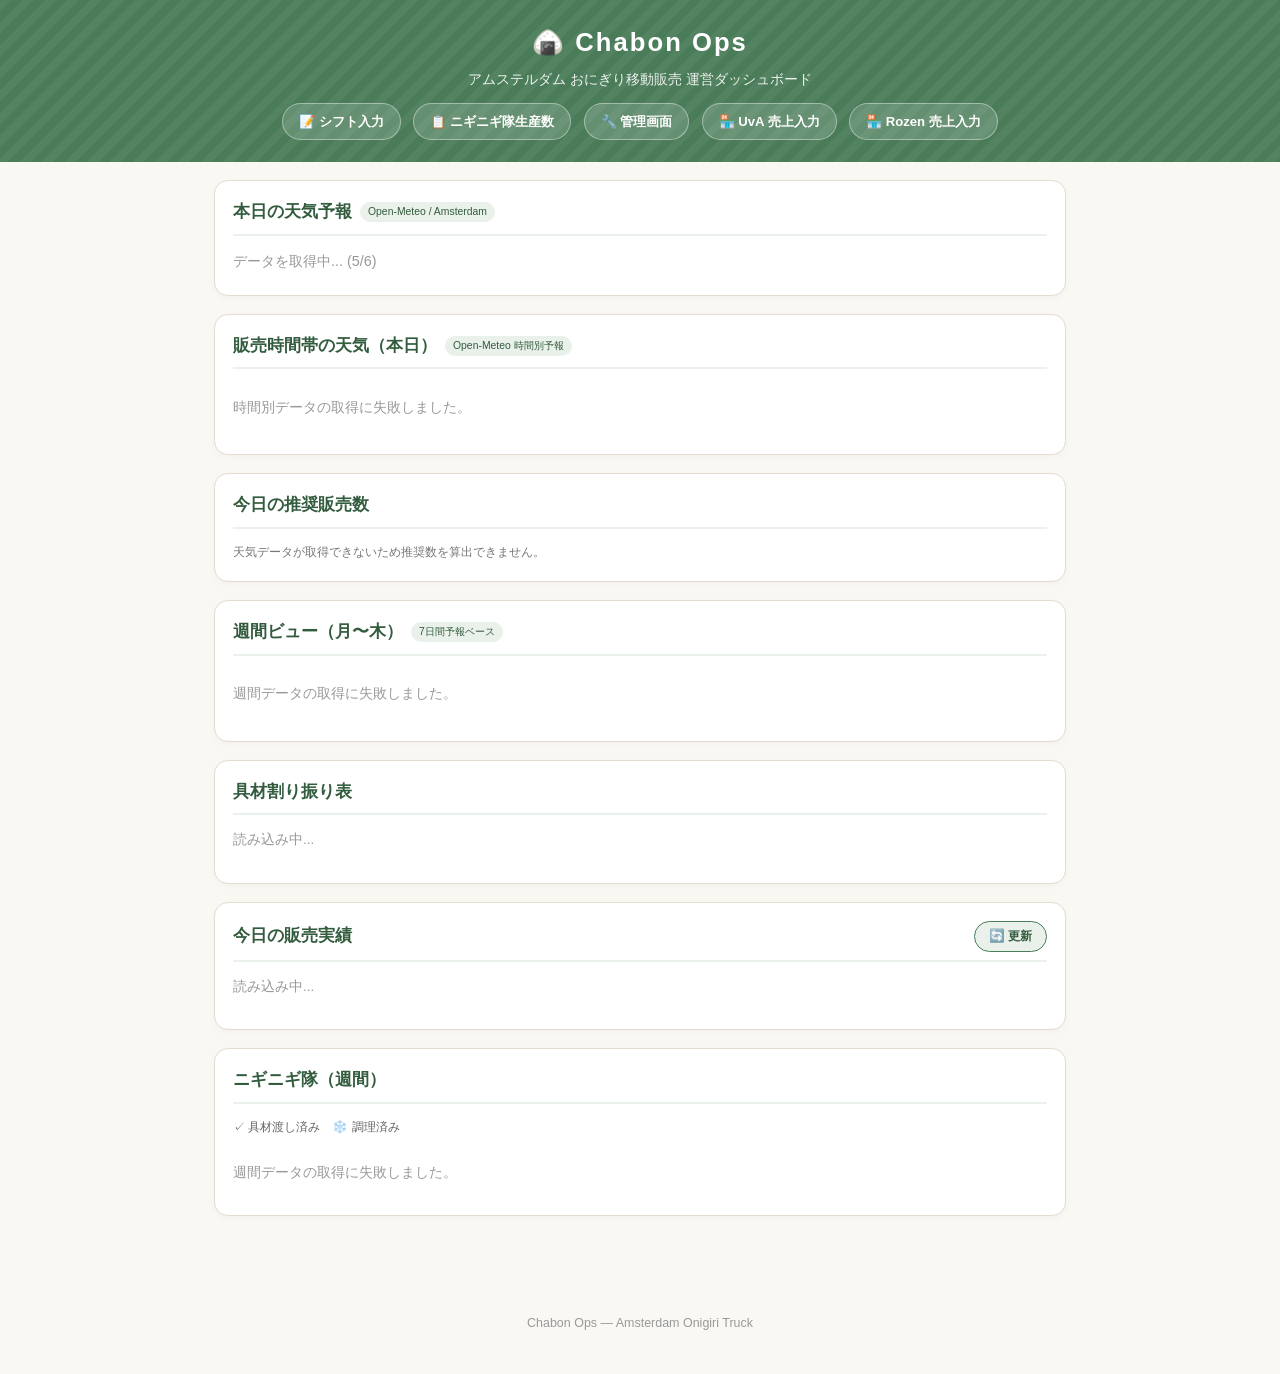
==== index.html @ 8b503b83 "時間帯別実績を1時間帯ずつの入力モードに再設計 具材×時間帯の密な表（1マスに残り/あげた数/受け取った数が詰まっていて、どこに 入力しているか分からず誤タップしやすかった）を、店舗・時間帯を上部で選" ====
<!DOCTYPE html>
<html lang="ja">
<head>
<meta charset="UTF-8">
<meta name="viewport" content="width=device-width, initial-scale=1.0">
<meta name="apple-mobile-web-app-capable" content="yes">
<meta name="apple-mobile-web-app-status-bar-style" content="black-translucent">
<meta name="apple-mobile-web-app-title" content="Chabon Ops">
<link rel="apple-touch-icon" href="./chabon-logo.png">
<title>Chabon Ops｜おにぎり移動販売管理</title>
<link rel="stylesheet" href="hourly-table.css">
<style>
  :root{
    --main: #4a7c59;
    --main-dark: #335c3e;
    --main-light: #e9f1ea;
    --accent: #c9533f;
    --bg: #faf8f3;
    --card: #ffffff;
    --ink: #2b2b28;
    --line: #e2ddd0;
  }
  *{box-sizing:border-box;}
  body{
    margin:0;
    font-family: "Hiragino Sans", "Yu Gothic", "Noto Sans JP", sans-serif;
    background: var(--bg);
    color: var(--ink);
    line-height: 1.6;
  }
  header{
    background: var(--main);
    color: #fff;
    padding: 22px 16px;
    text-align: center;
    position: relative;
    overflow: hidden;
  }
  header::after{
    content:"";
    position:absolute;
    inset:0;
    background: repeating-linear-gradient(135deg, rgba(255,255,255,0.05) 0 8px, transparent 8px 16px);
    pointer-events: none;
  }
  header h1{
    margin:0;
    font-size: 1.6rem;
    letter-spacing: 0.08em;
    position: relative;
  }
  header p{
    margin: 6px 0 0;
    font-size: 0.85rem;
    opacity: 0.9;
    position: relative;
  }
  .header-nav{
    position: relative;
    z-index: 10;
    margin-top: 12px;
  }
  .header-nav a{
    position: relative;
    z-index: 10;
    cursor: pointer;
    display: inline-block;
    background: rgba(255,255,255,0.15);
    color: #fff;
    text-decoration: none;
    font-size: 0.82rem;
    font-weight: bold;
    padding: 7px 16px;
    border-radius: 100px;
    border: 1px solid rgba(255,255,255,0.4);
    margin: 0 4px;
  }
  main{
    max-width: 880px;
    margin: 0 auto;
    padding: 18px 14px 60px;
  }
  section{
    background: var(--card);
    border: 1px solid var(--line);
    border-radius: 14px;
    padding: 18px;
    margin-bottom: 18px;
    box-shadow: 0 2px 6px rgba(0,0,0,0.03);
  }
  section h2{
    margin: 0 0 14px;
    font-size: 1.05rem;
    color: var(--main-dark);
    display: flex;
    align-items: center;
    gap: 8px;
    border-bottom: 2px solid var(--main-light);
    padding-bottom: 8px;
  }
  section h2 .badge{
    font-size: 0.65rem;
    background: var(--main-light);
    color: var(--main-dark);
    padding: 2px 8px;
    border-radius: 100px;
    font-weight: normal;
  }
  .refresh-btn{
    margin-left: auto;
    border: 1px solid var(--main);
    background: var(--main-light);
    color: var(--main-dark);
    font-weight: bold;
    font-size: 0.78rem;
    padding: 6px 14px;
    border-radius: 100px;
    cursor: pointer;
    white-space: nowrap;
  }
  .refresh-btn:active{ background: var(--main); color: #fff; }
  .refresh-btn:disabled{ opacity: 0.7; cursor: default; }
  /* 天気 */
  #weatherList{
    display:flex;
    gap: 10px;
    overflow-x: auto;
    padding-bottom: 4px;
  }
  .wcard{
    flex: 0 0 auto;
    min-width: 92px;
    text-align:center;
    border: 1px solid var(--line);
    border-radius: 10px;
    padding: 10px 8px;
    background: var(--main-light);
  }
  .wcard.today{
    background: var(--main);
    color: #fff;
    border-color: var(--main);
  }
  .wcard .day{ font-size: 0.75rem; font-weight: bold; }
  .wcard .wcard-date{ font-size: 0.7rem; font-weight: normal; opacity: 0.85; }
  .wcard .icon{ font-size: 1.6rem; margin: 4px 0; }
  .wcard .temp{ font-size: 0.78rem; }
  .loading{ color: #999; font-size: 0.9rem; }

  /* 販売時間帯の天気 */
  .slot-cards{
    display: flex;
    gap: 10px;
    overflow-x: auto;
    padding-bottom: 4px;
  }
  .slot-card{
    flex: 0 0 auto;
    min-width: 104px;
    text-align: center;
    border: 1px solid var(--line);
    border-radius: 10px;
    padding: 10px 8px;
    background: #fdfcf9;
  }
  .slot-card.peak{
    background: #fdf3d8;
    border-color: #e0b94a;
  }
  .slot-card .slot-label{ font-size: 0.72rem; font-weight: bold; color: var(--main-dark); }
  .slot-card.peak .slot-label{ color: #8a6d1d; }
  .slot-card .slot-icon{ font-size: 1.5rem; margin: 4px 0; }
  .slot-card .slot-temp{ font-size: 0.85rem; font-weight: bold; }
  .slot-card .slot-precip{ font-size: 0.72rem; color: #888; }

  /* 推奨販売数 */
  .store-cards{
    display: flex;
    gap: 14px;
    flex-wrap: wrap;
  }
  .store-card{
    flex: 1 1 260px;
    border: 1px solid var(--line);
    border-radius: 12px;
    padding: 14px 16px;
    background: #fdfcf9;
  }
  .store-card h3{
    margin: 0 0 10px;
    font-size: 0.95rem;
    color: var(--main-dark);
  }
  .holiday-badge, .ns-badge{
    display: inline-block;
    margin-bottom: 8px;
    margin-right: 6px;
    background: #fdecea;
    color: #c0392b;
    font-size: 0.72rem;
    font-weight: bold;
    padding: 3px 9px;
    border-radius: 100px;
    border: 1px solid #f3b6ae;
  }
  .recommend-box{
    display: flex;
    align-items: center;
    gap: 10px;
    flex-wrap: wrap;
  }
  /* 予測数（推奨値）は参考情報のため控えめなサイズにする（実際の確定数を優先して大きく見せる） */
  .recommend-num{
    font-size: 1.25rem;
    font-weight: bold;
    color: var(--main-dark);
    background: var(--main-light);
    border-radius: 8px;
    padding: 4px 10px;
    text-align: center;
    line-height: 1.2;
  }
  .recommend-num span{ font-size: 0.68rem; display:inline; font-weight:normal; color:#666; margin-left: 1px; }
  .recommend-note{
    flex: 1;
    min-width: 160px;
    font-size: 0.76rem;
    color: #777;
  }
  .recommend-note ul{ margin: 0; padding-left: 18px; }
  .confirm-compare{
    margin-top: 10px;
    padding-top: 10px;
    border-top: 1px dashed var(--line);
    display: flex;
    align-items: center;
    gap: 14px;
    flex-wrap: wrap;
  }
  .confirm-compare-note{
    font-size: 0.85rem;
    color: var(--main-dark);
    font-weight: bold;
    line-height: 1.4;
  }
  /* 確定数（実際に確定した値）は最も参照頻度が高いため、最も目立つサイズ・配色にする */
  .confirm-num{
    font-size: 2.6rem;
    font-weight: bold;
    color: #fff;
    background: var(--main);
    border-radius: 12px;
    padding: 8px 22px;
    text-align: center;
    line-height: 1;
  }
  .confirm-num span{ font-size: 0.9rem; display: block; font-weight: normal; color: #eef3ee; margin-top: 2px; }
  .off-day-note{
    color: #999;
    font-size: 0.88rem;
  }

  /* 具材割り振り */
  table{
    width: 100%;
    border-collapse: collapse;
    font-size: 0.9rem;
  }
  th, td{
    text-align: left;
    padding: 8px 10px;
    border-bottom: 1px solid var(--line);
  }
  th{
    background: var(--main-light);
    color: var(--main-dark);
    font-weight: bold;
  }
  .pill{
    display:inline-block;
    background: var(--main-light);
    color: var(--main-dark);
    border-radius: 100px;
    padding: 2px 10px;
    font-size: 0.8rem;
    margin: 2px 3px 2px 0;
  }
  .off-note{ color:#999; font-size: 0.85rem; }

  /* 週間ビュー */
  .week-cards{
    display: flex;
    gap: 12px;
    overflow-x: auto;
    padding-bottom: 4px;
  }
  .week-card{
    flex: 0 0 auto;
    min-width: 168px;
    border: 1px solid var(--line);
    border-radius: 10px;
    padding: 12px;
    background: #fdfcf9;
    cursor: pointer;
  }
  .week-card.today{
    border-color: var(--main);
    background: var(--main-light);
  }
  .week-card.open{
    box-shadow: 0 0 0 2px var(--main);
  }
  .week-detail-box{
    margin-top: 14px;
    padding: 14px;
    border: 1px solid var(--line);
    border-radius: 10px;
    background: #fdfcf9;
  }
  .week-detail-heading{
    font-weight: bold;
    color: var(--main-dark);
    margin-bottom: 8px;
  }
  .week-date{
    font-weight: bold;
    font-size: 0.9rem;
    color: var(--main-dark);
    margin-bottom: 6px;
    display: flex;
    align-items: center;
    gap: 6px;
  }
  .today-tag{
    background: var(--main);
    color: #fff;
    font-size: 0.65rem;
    font-weight: normal;
    padding: 1px 7px;
    border-radius: 100px;
  }
  .week-weather{ font-size: 0.85rem; margin-bottom: 6px; }
  .week-store{ font-size: 0.85rem; color: #555; }
  /* 具材ステータス */
  .day-tabs{
    display: flex;
    gap: 8px;
    margin-bottom: 12px;
    flex-wrap: wrap;
  }
  .day-tab{
    border: 1px solid var(--line);
    background: #fdfcf9;
    color: #666;
    padding: 6px 16px;
    border-radius: 100px;
    font-size: 0.85rem;
    font-weight: bold;
    cursor: pointer;
  }
  .day-tab.active{
    background: var(--main);
    color: #fff;
    border-color: var(--main);
  }
  .status-legend{
    font-size: 0.78rem;
    color: #666;
    margin-bottom: 10px;
  }
  .legend-dot{
    display: inline-block;
    width: 10px;
    height: 10px;
    border-radius: 50%;
    margin: 0 4px 0 10px;
    vertical-align: middle;
  }
  .legend-dot.handed{ background: var(--main); }
  .legend-dot.cooked{ background: #3b6ea5; }
  .status-btn{
    border: 1px solid var(--line);
    background: #fff;
    color: #888;
    padding: 5px 14px;
    border-radius: 100px;
    font-size: 0.78rem;
    font-weight: bold;
    cursor: pointer;
    margin-right: 6px;
    margin-bottom: 4px;
  }
  .status-btn.handed.active{ background: var(--main); color: #fff; border-color: var(--main); }
  .status-btn.cooked.active{ background: #3b6ea5; color: #fff; border-color: #3b6ea5; }

  #fillingStatusArea{ overflow-x: auto; }
  #fillingStatusArea table{ min-width: 720px; }
  #fillingStatusArea th, #fillingStatusArea td{ vertical-align: top; font-size: 0.84rem; }
  .cell-fillings{ margin: 6px 0; font-size: 0.8rem; color: #555; }
  .needed-items-cell{ font-size: 0.78rem; color: var(--main-dark); font-weight: bold; white-space: nowrap; }
  .cell-status{ display: flex; flex-direction: column; align-items: flex-start; }
  .cell-filling-row{ margin-bottom: 8px; }
  .cell-filling-row:last-child{ margin-bottom: 0; }
  .cell-filling-row .cell-fillings{ margin: 0 0 2px; }

  footer{
    text-align:center;
    font-size: 0.78rem;
    color: #999;
    padding: 20px 0 40px;
  }

  /* 確認ダイアログ */
  .confirm-overlay{
    display: none;
    position: fixed;
    inset: 0;
    background: rgba(0,0,0,0.45);
    align-items: center;
    justify-content: center;
    padding: 20px;
    z-index: 1000;
  }
  .confirm-overlay.show{ display: flex; }
  .confirm-box{
    background: #fff;
    border-radius: 16px;
    padding: 24px 20px;
    width: 100%;
    max-width: 340px;
    box-shadow: 0 8px 24px rgba(0,0,0,0.2);
  }
  .confirm-message{
    margin: 0 0 20px;
    font-size: 1rem;
    color: var(--ink);
    line-height: 1.6;
    text-align: center;
  }
  .confirm-actions{
    display: flex;
    flex-direction: column;
    gap: 10px;
  }
  .confirm-btn{
    border: none;
    border-radius: 10px;
    padding: 14px;
    font-size: 1rem;
    font-weight: bold;
    cursor: pointer;
    width: 100%;
  }
  .confirm-btn.yes{ background: var(--main); color: #fff; }
  .confirm-btn.no{ background: #e2ddd0; color: #555; }
  /* 時間帯別実績：入力は入力モード（hourly-table.cssの.hourly-input-row等）で行う。
     「一覧」（確認用・読み取り専用）の表本体・固定列のサイズだけは、共通化前の元の
     サイズに戻す。固定列・固定見出し行の動き自体はhourly-table.css側のposition:sticky
     指定をそのまま使う（ここでは上書きしない）。
     #actualSalesAreaで囲むことで、hourly-table.cssの同名クラスより確実に優先させる。 */
  #actualSalesArea .hourly-table{ font-size: 0.82rem; min-width: 580px; }
  #actualSalesArea .hourly-table th, #actualSalesArea .hourly-table td{ padding: 5px 6px; }
  #actualSalesArea .hourly-list-cell .sold-display{ font-size: 0.7rem; margin-top: 2px; min-height: 14px; }
  #actualSalesArea .hourly-list-cell .sold-neg{ font-weight: normal; }
  /* 2列目（作った数）の固定位置(left)は、1列目「具材名」の実際の表示幅に合わせている。
     サイズを元に戻した分、具材名列の幅も変わるため、hourly-table.cssの76px固定値のままだと
     横スクロール時に2列目が1列目（具材名の文字）に重なって隠れてしまう。
     最長の具材名「スパイシーツナマヨ」を表示した状態で実測した幅（約116px）に
     余裕を持たせた118pxに上書きする。 */
  #actualSalesArea .hourly-table th:nth-child(2), #actualSalesArea .hourly-table td:nth-child(2){ left: 118px; }
  .location-input-row{ margin-bottom: 6px; font-size: 0.88rem; }
  .location-input-row input{ border: 1px solid #ccc; border-radius: 4px; padding: 3px 6px; font-size: 0.88rem; width: 140px; margin-left: 4px; }
  .soldout-time-row{ margin-bottom: 6px; font-size: 0.88rem; }
  .soldout-time-row input{ border: 1px solid #ccc; border-radius: 4px; padding: 3px 6px; font-size: 0.88rem; margin-left: 4px; }
</style>
</head>
<body>

<header>
  <h1>🍙 Chabon Ops</h1>
  <p>アムステルダム おにぎり移動販売 運営ダッシュボード</p>
  <nav class="header-nav">
    <a href="shift.html">📝 シフト入力</a>
    <a href="production.html">📋 ニギニギ隊生産数</a>
    <a href="admin.html">🔧 管理画面</a>
    <a href="uva.html">🏪 UvA 売上入力</a>
    <a href="rozen.html">🏪 Rozen 売上入力</a>
  </nav>
</header>

<main>

  <section>
    <h2>本日の天気予報<span class="badge">Open-Meteo / Amsterdam</span></h2>
    <div id="weatherList" class="loading">読み込み中...</div>
  </section>

  <section>
    <h2>販売時間帯の天気（本日）<span class="badge">Open-Meteo 時間別予報</span></h2>
    <div class="slot-cards" id="slotCards">
      <div class="loading">天気データを取得中です…</div>
    </div>
  </section>

  <section>
    <h2>今日の推奨販売数</h2>
    <div class="store-cards" id="storeCards">
      <div class="loading">天気データを取得中です…</div>
    </div>
  </section>

  <section>
    <h2>週間ビュー（月〜木）<span class="badge">7日間予報ベース</span></h2>
    <div class="week-cards" id="weeklyView">
      <div class="loading">天気データを取得中です…</div>
    </div>
    <div id="weekDetail"></div>
  </section>

  <section>
    <h2>具材割り振り表</h2>
    <div id="fillingArea"></div>
  </section>

  <section>
    <h2>今日の販売実績<button type="button" class="refresh-btn" id="refreshHourlyBtn">🔄 更新</button></h2>
    <div id="actualSalesArea"><p class="off-note">読み込み中...</p></div>
  </section>

  <section>
    <h2>ニギニギ隊（週間）</h2>
    <div class="status-legend">✓ 具材渡し済み　❄️ 調理済み</div>
    <div id="fillingStatusArea"></div>
  </section>

</main>

<footer>Chabon Ops — Amsterdam Onigiri Truck</footer>

<div class="confirm-overlay" id="confirmOverlay">
  <div class="confirm-box">
    <p class="confirm-message" id="confirmMessage"></p>
    <div class="confirm-actions">
      <button class="confirm-btn yes" id="confirmYesBtn">はい、変更する</button>
      <button class="confirm-btn no" id="confirmNoBtn">キャンセル</button>
    </div>
  </div>
</div>

<script src="confirmed-plan.js"></script>
<script src="active-members.js"></script>
<script src="date-format.js"></script>
<script src="hourly-actuals.js"></script>
<script>
const LAT = 52.3676, LON = 4.9041;
const SPREADSHEET_ID = "1rQtRUSP5e7qOjnT4RPvMGfWrEFcFL89AsLe8cjGIW4U"; // チセさんの生産データ
const SHIFT_SPREADSHEET_ID = "1PHf1o3smqIQdeFkhBHjBZUEub7VtRcynQLllmSR7w-s"; // シフト回答／確定プラン
const SCRIPT_URL = "https://script.google.com/macros/s/AKfycbyxbKMgM4ZiowaJu3cQ4NdLhwSE9-Pet8DbYB3qvgEX2NS2h1Dosgfm62vu7-in52ZT/exec";

function mdLabel(dateStr){
  const d = new Date(dateStr);
  return `${d.getMonth() + 1}/${d.getDate()}`;
}

// 確定プランシートを取得する。パース処理はconfirmed-plan.js（admin.htmlと共通）のparseConfirmedPlansSheetを使う
// （Zuid・UvA・チセの具材別内訳（zuidBreakdown/uvaBreakdown/chiseBreakdown）もここで取得できる）。
async function fetchConfirmedPlan(){
  try{
    const url = `https://docs.google.com/spreadsheets/d/${SHIFT_SPREADSHEET_ID}/gviz/tq?tqx=out:json&sheet=${encodeURIComponent("確定プラン")}`;
    const res = await fetch(url);
    const text = await res.text();
    const match = text.match(/setResponse\(([\s\S]*)\);\s*$/);
    if(!match) return {};
    const json = JSON.parse(match[1]);
    return parseConfirmedPlansSheet(json);
  }catch(e){
    console.error("確定プランの取得に失敗しました", e);
    return {};
  }
}

function parseQtyNumber(qtyStr){
  if(!qtyStr) return 0;
  if(qtyStr === "希望しない") return 0;
  const m = String(qtyStr).match(/(\d+)/);
  return m ? parseInt(m[1], 10) : 0;
}

// シフト回答シート（送信日時,名前,日付,曜日,個数,備考,必要物品）は1回のfetchで取得し、
// メンバーごとの必要物品(byMember)と日付ごとの出勤希望(byDate)を同時に組み立てる
// （旧実装は同じシートを2回fetchしていたため統合した）
async function fetchShiftSheetData(){
  try{
    const url = `https://docs.google.com/spreadsheets/d/${SHIFT_SPREADSHEET_ID}/gviz/tq?tqx=out:json&sheet=${encodeURIComponent("シフト回答")}`;
    const res = await fetch(url);
    const text = await res.text();
    const match = text.match(/setResponse\(([\s\S]*)\);\s*$/);
    if(!match) return { byMember: {}, byDate: {} };
    const json = JSON.parse(match[1]);
    const byMember = {};
    const byDate = {};
    (json.table.rows || []).forEach(r => {
      const c = r.c;
      if(!c) return;
      const name = c[1] && c[1].v;
      if(!name) return;
      const items = c[6] && c[6].v;
      byMember[name] = items || "";

      const dateCell = c[2];
      // 日付列はシート上で日付型のため、表示用文字列(f)を "6/23" 形式のキーとして使う
      const key = dateCell && (dateCell.f || dateCell.v);
      const qtyRaw = c[4] && c[4].v;
      if(key){
        if(!byDate[key]) byDate[key] = {};
        byDate[key][name] = { qty: parseQtyNumber(qtyRaw), raw: qtyRaw || "" };
      }
    });
    return { byMember, byDate };
  }catch(e){
    console.error("シフト回答の取得に失敗しました", e);
    return { byMember: {}, byDate: {} };
  }
}

function applyConfirmedOverrides(results, confirmedMap){
  results.forEach(r => {
    const override = confirmedMap[mdLabel(r.dateStr)];
    if(!override) return;
    if(r.zuid && override.zuid != null){
      r.zuid = { total: override.zuid, reasons: ["管理画面で確定済み"] };
    }
    if(r.uva && override.uva != null){
      r.uva = { total: override.uva, reasons: ["管理画面で確定済み"] };
    }
    if(r.rozen && override.rozen != null){
      r.rozen = { total: override.rozen, reasons: ["管理画面で確定済み"] };
    }
  });
}

function isoToMdLabel(isoStr){
  const parts = String(isoStr || "").split("-");
  if(parts.length < 3) return "";
  return `${parseInt(parts[1], 10)}/${parseInt(parts[2], 10)}`;
}

// gvizの日付型セルを "yyyy-MM-dd" のISO文字列に変換する。
// Apps Scriptが書き込んだ日付文字列はGoogleスプレッドシート側で自動的に日付型セルに
// 変換されるため、cell.v は "Date(y,m,d)" 形式の文字列になる（月は0始まり）。
// プレーンテキストとして保存されていた場合（"yyyy-MM-dd"形式）はそのまま使う。
// どちらの形式でもない場合はnullを返し、呼び出し側でその行を除外する
// （日付が特定できない行を誤った日付として扱わないようにするため）。
function parseGvizDateCell(cell){
  if(!cell || cell.v === null || cell.v === undefined) return null;
  const v = cell.v;
  if(typeof v === "string"){
    const m = v.match(/^Date\((\d+),(\d+),(\d+)\)/);
    if(m){
      const y = parseInt(m[1], 10), mo = parseInt(m[2], 10) + 1, d = parseInt(m[3], 10);
      return `${y}-${String(mo).padStart(2, "0")}-${String(d).padStart(2, "0")}`;
    }
    if(/^\d{4}-\d{2}-\d{2}$/.test(v)) return v;
  }
  return null;
}

// 「店舗設定」シートを取得する（admin.htmlの「店舗の営業設定」で保存される内容を読み取り専用で使う）。
// 未保存（シート自体が無い等）の場合は空のまま進め、DEFAULT_STORE_SETTINGSにフォールバックする。
async function fetchStoreSettings(){
  try{
    return parseStoreSettingsSheet(await fetchGvizSheet("店舗設定"));
  }catch(e){
    console.error("店舗設定の取得に失敗しました", e);
    return {};
  }
}

async function fetchGvizSheet(sheetName){
  const url = `https://docs.google.com/spreadsheets/d/${SHIFT_SPREADSHEET_ID}/gviz/tq?tqx=out:json&sheet=${encodeURIComponent(sheetName)}`;
  const res = await fetch(url, { cache: "no-store" });
  const text = await res.text();
  const match = text.match(/setResponse\(([\s\S]*)\);\s*$/);
  if(!match) throw new Error("シートの解析に失敗しました: " + sheetName);
  return JSON.parse(match[1]);
}

// 作業中プラン・具材ステータスをgviz経由で取得する。
// Apps Script Web App経由（type=bootstrap）はApps Script内部処理自体は1秒程度で
// 完了するにもかかわらず、Web App側のレスポンス配信の仕組みにより実測10秒以上
// かかっていたため、既に高速なことが確認済みのgviz経由（確定プラン・シフト回答と同じ方式）
// に切り替えて初期表示を高速化する。
// 保存（saveDraft/saveStatus）は従来通りApps Script経由のまま変更しない。
async function fetchBootstrap(){
  try{
    const today = new Date();
    const pad = n => String(n).padStart(2, "0");
    const isoOffset = days => {
      const d = new Date(today); d.setDate(d.getDate() + days);
      return `${d.getFullYear()}-${pad(d.getMonth() + 1)}-${pad(d.getDate())}`;
    };
    // Code.gs側のhandleGetBootstrapが従来適用していた表示対象範囲（今日の3日前〜25日後）
    // と同じ絞り込みをクライアント側でも適用し、古い/大幅に未来のテストデータ等を除外する
    const startIso = isoOffset(-3);
    const endIso = isoOffset(25);

    const [draftJson, statusJson] = await Promise.all([
      fetchGvizSheet("作業中プラン"),
      fetchGvizSheet("具材ステータス"),
    ]);

    const drafts = [];
    (draftJson.table.rows || []).forEach(r => {
      const c = r.c;
      if(!c || !c[0]) return;
      const dateStr = parseGvizDateCell(c[0]);
      if(!dateStr || dateStr < startIso || dateStr > endIso) return;
      try{
        drafts.push({
          date: dateStr,
          forecast: JSON.parse((c[1] && c[1].v) || "{}"),
          prod: JSON.parse((c[2] && c[2].v) || "{}"),
        });
      }catch(e){ /* 壊れたJSON行は無視する */ }
    });

    const statuses = [];
    (statusJson.table.rows || []).forEach(r => {
      const c = r.c;
      if(!c || !c[0]) return;
      const dateStr = parseGvizDateCell(c[0]);
      if(!dateStr || dateStr < startIso || dateStr > endIso) return;
      statuses.push({
        date: dateStr,
        member: String((c[1] && c[1].v) || ""),
        filling: String((c[2] && c[2].v) || ""),
        handed: !!(c[3] && c[3].v === true),
        cooked: !!(c[4] && c[4].v === true),
      });
    });

    return { drafts, statuses };
  }catch(e){
    console.warn("bootstrapデータの取得に失敗しました:", e);
    return { drafts: [], statuses: [] };
  }
}

function applyStatusesToState(statuses){
  (statuses || []).forEach(s => {
    const key = isoToMdLabel(s.date);
    if(!key) return;
    if(!state.cellStatus[key]) state.cellStatus[key] = {};
    if(!state.cellStatus[key][s.member]) state.cellStatus[key][s.member] = {};
    state.cellStatus[key][s.member][s.filling] = { handed: !!s.handed, cooked: !!s.cooked };
  });
}

async function saveStatusToSheet(isoDate, member, filling, handed, cooked){
  const payload = { type: "saveStatus", date: isoDate, member, filling, handed, cooked };
  const t0 = Date.now();
  try{
    await fetch(SCRIPT_URL, { method: "POST", mode: "no-cors", body: JSON.stringify(payload) });
    console.log(`[index.html] saveStatus 保存: ${Date.now() - t0}ms`);
  }catch(e){
    console.warn("ステータス保存失敗:", e);
  }
}

const FILLINGS = ["ツナマヨ","スパイシーツナマヨ","テリヤキチキン","サーモン","スパイシー味噌","枝豆","梅","うなぎ","今月のおにぎり"];
const DAY_NAMES = ["日","月","火","水","木","金","土"];

const OPERATING_DAYS = [1, 2, 3, 4]; // 月火水木
// HOURLY_SLOTSはhourly-actuals.jsで定義済み（index.html/uva.html/rozen.htmlで共通）

const state = {
  members: ACTIVE_MEMBERS.map(name => ({ name, on: name !== "MIKI" })),
  dailyResults: [],
  hourlyByDate: {},
  todayTotal: 0,
  cellStatus: {},  // { [dateKey "M/D"]: { [memberName]: { [fillingName]: { handed: bool, cooked: bool } } } }
  memberNeededItems: {}, // { [memberName]: "お米×2、手袋×1" }
  shiftByDate: {}, // { [dateKey "M/D"]: { [memberName]: { qty, raw } } }
  confirmedPlanByDate: {}, // { [dateKey "M/D"]: { zuid, uva, chise, ningiBreakdown, hqQty, hqBreakdown } }
  todayDraft: null, // forecast from "作業中プラン" for today: { zuidFillingQty, uvaFillingQty, ... } | null
  openWeekKey: null, // 週間ビューで展開中の日付キー "M/D" | null
  storeSettings: {}, // 店舗名 -> {startDate,endDate,weekdays,weekdayQty,weekendQty}（admin.htmlで設定）
  hourlyUpdatedAtByStore: {}, // 店舗名 -> 時間帯別実績の最新更新日時(epochミリ秒)。保存前の楽観的ロック基準
  activeStoreKey: null, // 時間帯別実績の入力モードで選択中の店舗（null=初期値。初回描画時にZuidにする）
  activeSlotIndex: null, // 入力モードで選択中の時間帯インデックス（null=初期値。初回描画時に現在時刻に近い時間帯にする）
  inputModeController: null,
};

// 今月のおにぎり追加分(5%)は、枝豆・梅・うなぎの比率は変えず、変動具材5種の合計(0.89→0.84)を按分縮小して確保
// （今月のおにぎりは本部固定ではなく、他の変動具材と同じくニギニギ隊にも割り振り可能）
const FILLING_RATIOS = {
  "スパイシーツナマヨ": 0.2234,
  "テリヤキチキン": 0.1966,
  "サーモン": 0.1966,
  "ツナマヨ": 0.1340,
  "スパイシー味噌": 0.0894,
  "枝豆": 0.04,
  "梅": 0.02,
  "うなぎ": 0.05,
  "今月のおにぎり": 0.05,
};

function showConfirm(message, onConfirm){
  const overlay = document.getElementById("confirmOverlay");
  const yesBtn = document.getElementById("confirmYesBtn");
  const noBtn = document.getElementById("confirmNoBtn");
  document.getElementById("confirmMessage").textContent = message;

  function cleanup(){
    overlay.classList.remove("show");
    yesBtn.removeEventListener("click", yesHandler);
    noBtn.removeEventListener("click", noHandler);
    overlay.removeEventListener("click", overlayHandler);
  }
  function yesHandler(){ cleanup(); onConfirm(); }
  function noHandler(){ cleanup(); }
  function overlayHandler(e){ if(e.target === overlay) cleanup(); }

  yesBtn.addEventListener("click", yesHandler);
  noBtn.addEventListener("click", noHandler);
  overlay.addEventListener("click", overlayHandler);
  overlay.classList.add("show");
}

function weatherInfo(code){
  if(code === 0) return { icon:"☀️", text:"快晴" };
  if(code === 1 || code === 2) return { icon:"🌤️", text:"晴れ" };
  if(code === 3) return { icon:"☁️", text:"曇り" };
  if(code === 45 || code === 48) return { icon:"🌫️", text:"霧" };
  if([51,53,55,56,57].includes(code)) return { icon:"🌦️", text:"霧雨" };
  if([61,63,65,66,67].includes(code)) return { icon:"🌧️", text:"雨" };
  if([71,73,75,77].includes(code)) return { icon:"❄️", text:"雪" };
  if([80,81,82].includes(code)) return { icon:"🌧️", text:"にわか雨" };
  if([85,86].includes(code)) return { icon:"🌨️", text:"にわか雪" };
  if([95,96,99].includes(code)) return { icon:"⛈️", text:"雷雨" };
  return { icon:"❔", text:"不明" };
}

function isRainCode(code){
  return [51,53,55,56,57,61,63,65,66,67,80,81,82,95,96,99].includes(code);
}

function renderWeather(daily){
  const list = document.getElementById("weatherList");
  list.classList.remove("loading");
  list.innerHTML = "";
  daily.time.forEach((dateStr, i) => {
    const d = new Date(dateStr);
    const w = weatherInfo(daily.weathercode[i]);
    const card = document.createElement("div");
    card.className = "wcard" + (i === 0 ? " today" : "");
    const dateLabel = `${d.getMonth() + 1}/${d.getDate()}`;
    card.innerHTML = `
      <div class="day">${i === 0 ? "本日" : DAY_NAMES[d.getDay()] + "曜"} <span class="wcard-date">${dateLabel}</span></div>
      <div class="icon">${w.icon}</div>
      <div class="temp">${Math.round(daily.temperature_2m_max[i])}° / ${Math.round(daily.temperature_2m_min[i])}°</div>
    `;
    list.appendChild(card);
  });
}

function weatherCategory(code){
  if(code === 0 || code === 1) return "晴れ";
  if(isRainCode(code)) return "雨";
  return "曇り";
}

// 販売時間帯（11〜17時）の表示ブロック定義
const SALES_SLOTS = [
  { label: "11-12時", sub: "開店",        hours: [11] },
  { label: "12-13時", sub: "ピーク①",     hours: [12], peak: true },
  { label: "13-14時", sub: "ピーク②",     hours: [13], peak: true },
  { label: "14-15時", sub: "終盤",        hours: [14] },
  { label: "15-16時", sub: "売り切りタイム①", hours: [15] },
  { label: "16-17時", sub: "売り切りタイム②", hours: [16] },
];

function buildHourlyByDate(hourly){
  const map = {};
  hourly.time.forEach((ts, i) => {
    const [datePart, timePart] = ts.split("T");
    const hour = parseInt(timePart.slice(0, 2), 10);
    if(!map[datePart]) map[datePart] = {};
    map[datePart][hour] = {
      temp: hourly.temperature_2m[i],
      precip: hourly.precipitation[i],
      code: hourly.weathercode[i],
    };
  });
  return map;
}

// 11〜15時（開店〜終盤の4スロット）の平均気温・降水量から販売時間帯の天気を算出
function computeSalesWeather(hourlyByDate, dateStr){
  const day = hourlyByDate[dateStr];
  if(!day) return null;

  const coreHours = [11, 12, 13, 14];
  const present = coreHours.filter(h => day[h]);
  if(present.length === 0) return null;

  const avgTemp = present.reduce((s, h) => s + day[h].temp, 0) / present.length;
  const precipCore = present.reduce((s, h) => s + (day[h].precip || 0), 0);

  const peakHours = [12, 13]; // 12〜14時（ゴールデンタイム）
  const precipPeak = peakHours.filter(h => day[h]).reduce((s, h) => s + (day[h].precip || 0), 0);

  return {
    avgTemp,
    hasRainGeneral: precipCore >= 1,
    hasRainPeak: precipPeak >= 1,
    code: day[present[0]].code,
  };
}

function tempAdjustment(temp){
  if(temp <= 15) return { adj: -15, label: "15℃以下" };
  if(temp <= 17) return { adj: -5, label: "16〜17℃" };
  if(temp <= 24) return { adj: 10, label: "18〜24℃" };
  if(temp <= 28) return { adj: 0, label: "25〜28℃" };
  return { adj: -10, label: "29℃以上" };
}

function calcZuid(dow, salesWeather, baseOverride){
  if(baseOverride === null || baseOverride === undefined || baseOverride === "") return null;

  let total = Number(baseOverride);
  const reasons = [`${DAY_NAMES[dow]}曜ベース ${total}個`];

  if(!salesWeather){
    reasons.push("予報範囲外のため気温・天気補正なし");
    const ZUID_MIN_NF = 100;
    if(total < ZUID_MIN_NF){ total = ZUID_MIN_NF; reasons.push(`最低保証 ${ZUID_MIN_NF}個 を適用`); }
    return { total, reasons };
  }

  const { adj: tempAdj, label: tempLabel } = tempAdjustment(salesWeather.avgTemp);
  total += tempAdj;
  reasons.push(`気温${tempLabel}(11-15時平均) ${tempAdj >= 0 ? "+" : ""}${tempAdj}`);

  if(salesWeather.hasRainGeneral){
    total -= 20;
    reasons.push("販売時間帯(11〜15時)に雨 -20");
  } else if(weatherCategory(salesWeather.code) === "晴れ"){
    total += 5;
    reasons.push("晴れ +5");
  } else if(weatherCategory(salesWeather.code) === "雨"){
    reasons.push("販売時間帯外の雨のみ 天気補正なし");
  } else {
    reasons.push("曇り ±0");
  }

  const ZUID_MIN = 100;
  if(total < ZUID_MIN){
    total = ZUID_MIN;
    reasons.push(`最低保証 ${ZUID_MIN}個 を適用`);
  }

  return { total, reasons };
}

function calcUvA(dow, salesWeather, baseOverride){
  if(baseOverride === null || baseOverride === undefined || baseOverride === "") return null;
  let total = Number(baseOverride);
  const reasons = [`${DAY_NAMES[dow]}曜ベース ${total}個`];

  if(salesWeather && salesWeather.avgTemp >= 18 && salesWeather.avgTemp <= 24){
    total += 5;
    reasons.push("気温18〜24℃ +5");
  }

  if(salesWeather && salesWeather.hasRainGeneral){ total -= 10; reasons.push("販売時間帯(11〜14時)に雨 -10"); }

  const UVA_MIN = 25;
  if(total < UVA_MIN){
    total = UVA_MIN;
    reasons.push(`最低保証 ${UVA_MIN}個 を適用`);
  }

  return { total, reasons };
}

/* ---------- 店舗設定（admin.htmlの「店舗の営業設定」を読み取り専用で利用） ---------- */
// index.htmlはadmin.htmlとは別のJSスコープのため、営業期間・営業曜日の判定ロジック
// （isStoreOperatingOn等）を同じ内容でここにも複製する（admin.html側のcalcZuid/calcUvA同様、
// 元々index.htmlは予測計算を独自に持っている）。

const STORE_SETTINGS_WEEKDAYS = [
  { key: "mon", label: "月", dow: 1 },
  { key: "tue", label: "火", dow: 2 },
  { key: "wed", label: "水", dow: 3 },
  { key: "thu", label: "木", dow: 4 },
  { key: "fri", label: "金", dow: 5 },
  { key: "sat", label: "土", dow: 6 },
  { key: "sun", label: "日", dow: 0 },
];

function parseStoreSettingsSheet(json){
  const result = {};
  if(!json || !json.table || !json.table.rows) return result;
  json.table.rows.forEach(r => {
    const c = r.c;
    if(!c || !c[0]) return;
    const store = String(c[0].v || "").trim();
    if(!store) return;
    const weekdays = {};
    STORE_SETTINGS_WEEKDAYS.forEach((wd, i) => {
      const cell = c[3 + i];
      weekdays[wd.key] = !(cell && cell.v === false);
    });
    const qtyOrNull = cell => (cell && cell.v !== null && cell.v !== undefined && cell.v !== "") ? Number(cell.v) : null;
    // 曜日ごとの基準値（Zuid・UvA用。「平日基本数」「土日基本数」の2列の後に月〜日の7列で並ぶ）
    const weekdayBase = {};
    STORE_SETTINGS_WEEKDAYS.forEach((wd, i) => {
      weekdayBase[wd.key] = qtyOrNull(c[12 + i]);
    });
    result[store] = {
      startDate: parseGvizDateCell(c[1]) || "",
      endDate: parseGvizDateCell(c[2]) || "",
      weekdays,
      weekdayQty: qtyOrNull(c[10]),
      weekendQty: qtyOrNull(c[11]),
      weekdayBase,
    };
  });
  return result;
}

// Rozengracht店のオープン時点の初期値（admin.htmlのDEFAULT_STORE_SETTINGSと同じ値）。
// 管理画面から一度でも保存すれば、以降はスプレッドシート側の値が優先される。
// Zuid・UvAのweekdayBaseは、これまでコード中に埋め込まれていた曜日ごとの基準値
// （Zuidは旧ZUID_SEASON_BASE.autumnの値、UvAは旧固定35個）をそのまま初期値として与える
// （admin.htmlのDEFAULT_STORE_SETTINGSと同じ値）
const DEFAULT_STORE_SETTINGS = {
  Zuid: {
    weekdayBase: { mon: 95, tue: 120, wed: 110, thu: 120, fri: 95, sat: null, sun: null },
  },
  UvA: {
    weekdayBase: { mon: 35, tue: 35, wed: null, thu: 35, fri: null, sat: null, sun: null },
  },
  Rozengracht: {
    startDate: "2026-11-09",
    endDate: "2027-04-30",
    weekdays: { mon: true, tue: true, wed: true, thu: true, fri: true, sat: true, sun: true },
    weekdayQty: 100,
    weekendQty: 150,
  },
};
function getStoreConfig(store){
  return state.storeSettings[store] || DEFAULT_STORE_SETTINGS[store] || null;
}

function isStoreOperatingOn(config, iso, dow){
  if(!config) return true;
  if(config.startDate && iso < config.startDate) return false;
  if(config.endDate && iso > config.endDate) return false;
  const wdEntry = STORE_SETTINGS_WEEKDAYS.find(wd => wd.dow === dow);
  if(wdEntry && config.weekdays && config.weekdays[wdEntry.key] === false) return false;
  return true;
}

// 天気等で自動計算する店舗（Zuid・UvA）の、指定した曜日の基準値（admin.htmlの
// 「店舗の営業設定」で設定した値）を返す。未設定（null）ならその曜日は休業扱い
function getStoreWeekdayBase(store, dow){
  const config = getStoreConfig(store);
  const wdEntry = STORE_SETTINGS_WEEKDAYS.find(wd => wd.dow === dow);
  if(!config || !config.weekdayBase || !wdEntry) return null;
  const v = config.weekdayBase[wdEntry.key];
  return (v === null || v === undefined || v === "") ? null : Number(v);
}

// Rozengracht：天気等による自動計算は行わず、「店舗の営業設定」の平日・土日基本数をそのまま使う
// （admin.htmlのbuildDays内の計算と同じロジック。営業期間・営業曜日の対象外の日はnull＝休業扱い）
function calcRozen(iso, dow){
  const config = getStoreConfig("Rozengracht");
  if(!isStoreOperatingOn(config, iso, dow)) return null;
  const isWeekend = (dow === 0 || dow === 6);
  const baseQty = config ? (isWeekend ? config.weekendQty : config.weekdayQty) : null;
  if(baseQty === null || baseQty === undefined || baseQty === "") return null;
  return { total: Number(baseQty), reasons: [`${isWeekend ? "土日" : "平日"}基本数 ${baseQty}個`] };
}

/* ---------- 祝日（オランダ・Nager.Date API） ---------- */

const ZUID_MIN_GUARANTEE = 100;
const UVA_MIN_GUARANTEE = 25;
const HOLIDAY_PENALTY = 30;

// 無料・APIキー不要のオランダ祝日API。CORS対応済みでブラウザから直接fetch可能
async function fetchDutchHolidays(years){
  const lists = await Promise.all(years.map(async year => {
    try{
      const res = await fetch(`https://date.nager.at/api/v3/PublicHolidays/${year}/NL`);
      if(!res.ok) return [];
      return await res.json();
    }catch(e){
      console.error(`祝日データの取得に失敗しました（${year}年）`, e);
      return [];
    }
  }));
  const map = {};
  lists.flat().forEach(h => { map[h.date] = h.localName || h.name; });
  return map;
}

// 祝日補正：販売推奨数を-30個し、最低保証は維持したまま理由テキストに追記する
function applyHolidayPenalty(result, minGuarantee){
  if(!result) return;
  result.total = Math.max(minGuarantee, result.total - HOLIDAY_PENALTY);
  result.reasons.push(`祝日 -${HOLIDAY_PENALTY}`);
}

/* ---------- NSストライキ・運休情報（Apps Script経由でCORSを回避） ---------- */

const NS_PENALTY = 50;

const NS_API_UNAVAILABLE_KEY = "chabon_ns_api_unavailable";

async function fetchNsDisruptions(){
  // NS_API_KEYが未設定であることが分かっている間は、タブを開き直しても
  // 無駄なリクエストを送らないようにする（sessionStorageに前回の結果をキャッシュ）
  try{
    if(sessionStorage.getItem(NS_API_UNAVAILABLE_KEY) === "1") return {};
  }catch(e){}

  try{
    const res = await fetch(`${SCRIPT_URL}?type=disruptions`);
    const json = await res.json();
    if(json.error){
      console.warn("NS運休・スト情報の取得で警告（NS_API_KEY未設定のためスキップ扱いにします）:", json.error);
      try{ sessionStorage.setItem(NS_API_UNAVAILABLE_KEY, "1"); }catch(e){}
      return {};
    }
    return json.disruptionsByDate || {};
  }catch(e){
    console.error("NS運休・スト情報の取得に失敗しました", e);
    return {};
  }
}

// NS運休・スト補正：販売推奨数を-50個し、最低保証は維持したまま理由テキストに追記する
function applyNsPenalty(result, minGuarantee){
  if(!result) return;
  result.total = Math.max(minGuarantee, result.total - NS_PENALTY);
  result.reasons.push(`NSスト -${NS_PENALTY}`);
}

// 推奨数と確定プランの比較表示。実際に確定した数（確定数）は、参考値である推奨数よりも
// 大きく目立つように表示する（現場で最も参照頻度が高いのは確定数のため）。
function confirmCompareHtml(storeKey, recommendedTotal, plan){
  if(!plan){
    return `<div class="confirm-compare"><span class="confirm-compare-note">まだ確定されていません</span></div>`;
  }
  const confirmedVal = plan[storeKey];
  if(confirmedVal === null || confirmedVal === undefined){
    return `<div class="confirm-compare"><span class="confirm-compare-note">まだ確定されていません</span></div>`;
  }
  if(confirmedVal === 0){
    return `<div class="confirm-compare"><span class="confirm-compare-note">推奨${recommendedTotal}個 → 本日休み</span></div>`;
  }
  return `
    <div class="confirm-compare">
      <div class="confirm-num">${confirmedVal}<span>個</span></div>
      <div class="confirm-compare-note">確定数<br>（参考：推奨${recommendedTotal}個）</div>
    </div>
  `;
}

function storeCardHtml(title, result, storeKey, plan, holidayName, nsDisruptions){
  const holidayBadge = holidayName ? `<div class="holiday-badge">🎉 祝日：${holidayName}</div>` : "";
  const nsBadge = (nsDisruptions && nsDisruptions.length) ? `<div class="ns-badge">🚆 NSストライキ/運休</div>` : "";
  if(!result){
    return `
      <div class="store-card">
        <h3>${title}</h3>
        ${holidayBadge}${nsBadge}
        <p class="off-day-note">本日は営業日ではありません。</p>
      </div>
    `;
  }
  return `
    <div class="store-card">
      <h3>${title}</h3>
      ${holidayBadge}${nsBadge}
      <div class="recommend-box">
        <div class="recommend-num">${result.total}<span>個</span></div>
        <div class="recommend-note">
          <ul>${result.reasons.map(r => `<li>${r}</li>`).join("")}</ul>
        </div>
      </div>
      ${confirmCompareHtml(storeKey, result.total, plan)}
    </div>
  `;
}

function buildDailyResults(daily, hourlyByDate, holidaysByIso, nsDisruptionsByDate){
  return daily.time.map((dateStr, i) => {
    const d = new Date(dateStr);
    const dow = d.getDay();
    const maxTemp = daily.temperature_2m_max[i];
    const minTemp = daily.temperature_2m_min[i];
    const code = daily.weathercode[i];
    const salesWeather = computeSalesWeather(hourlyByDate, dateStr);
    const holidayName = (holidaysByIso && holidaysByIso[dateStr]) || null;
    const nsDisruptions = (nsDisruptionsByDate && nsDisruptionsByDate[dateStr]) || null;
    const zuid = calcZuid(dow, salesWeather, getStoreWeekdayBase("Zuid", dow));
    const uva = calcUvA(dow, salesWeather, getStoreWeekdayBase("UvA", dow));
    const rozen = calcRozen(dateStr, dow);
    if(holidayName){
      applyHolidayPenalty(zuid, ZUID_MIN_GUARANTEE);
      applyHolidayPenalty(uva, UVA_MIN_GUARANTEE);
    }
    if(nsDisruptions && nsDisruptions.length){
      applyNsPenalty(zuid, ZUID_MIN_GUARANTEE);
      applyNsPenalty(uva, UVA_MIN_GUARANTEE);
    }
    return {
      dateStr, dow, maxTemp, minTemp, code, salesWeather, holidayName, nsDisruptions,
      zuid, uva, rozen,
      uvaVenueLabel: "UvA",
    };
  });
}

function renderSalesTimeSlots(){
  const area = document.getElementById("slotCards");
  const today = state.dailyResults[0];
  const day = state.hourlyByDate[today.dateStr];

  if(!day){
    area.innerHTML = `<p class="off-note">時間別データがありません。</p>`;
    return;
  }

  area.innerHTML = SALES_SLOTS.map(slot => {
    const present = slot.hours.filter(h => day[h]);
    if(present.length === 0){
      return `
        <div class="slot-card ${slot.peak ? "peak" : ""}">
          <div class="slot-label">${slot.label}<br>${slot.sub}</div>
          <div class="slot-icon">❔</div>
          <div class="slot-temp">—</div>
          <div class="slot-precip">データなし</div>
        </div>
      `;
    }
    const temp = present.reduce((s, h) => s + day[h].temp, 0) / present.length;
    const precip = present.reduce((s, h) => s + (day[h].precip || 0), 0);
    const w = weatherInfo(day[present[0]].code);

    return `
      <div class="slot-card ${slot.peak ? "peak" : ""}">
        <div class="slot-label">${slot.label}<br>${slot.sub}</div>
        <div class="slot-icon">${w.icon}</div>
        <div class="slot-temp">${Math.round(temp)}°</div>
        <div class="slot-precip">${precip.toFixed(1)}mm</div>
      </div>
    `;
  }).join("");
}

function renderRecommendation(){
  const box = document.getElementById("storeCards");
  const today = state.todayOriginalRecommendation || state.dailyResults[0];
  const todayKey = mdLabel(state.dailyResults[0].dateStr);
  const plan = state.confirmedPlanByDate[todayKey];

  state.todayTotal = (today.zuid ? today.zuid.total : 0) + (today.uva ? today.uva.total : 0) + (today.rozen ? today.rozen.total : 0);

  let html = storeCardHtml("Zuid（1号店）", today.zuid, "zuid", plan, today.holidayName, today.nsDisruptions);
  if(today.uva !== null) html += storeCardHtml(today.uvaVenueLabel || "UvA", today.uva, "uva", plan, today.holidayName, today.nsDisruptions);
  html += storeCardHtml("Rozengracht", today.rozen, "rozen", plan, null, null);
  box.innerHTML = html;
}

function renderWeeklyView(){
  const container = document.getElementById("weeklyView");
  const results = state.dailyResults;
  const todayDateStr = results[0].dateStr;
  const weekDays = results.filter(r => OPERATING_DAYS.includes(r.dow));

  if(weekDays.length === 0){
    container.innerHTML = `<p class="off-note">今週の営業日データがありません。</p>`;
    renderWeekDetail();
    return;
  }

  container.innerHTML = weekDays.map(r => {
    const isToday = r.dateStr === todayDateStr;
    const d = new Date(r.dateStr);
    const label = formatDateWithWeekday(d);
    const w = weatherInfo(r.code);
    const key = mdLabel(r.dateStr);
    const isOpen = state.openWeekKey === key;

    return `
      <div class="week-card ${isToday ? "today" : ""}${isOpen ? " open" : ""}" data-key="${key}">
        <div class="week-date">${label}${isToday ? '<span class="today-tag">本日</span>' : ""}</div>
        ${r.holidayName ? `<div class="holiday-badge">🎉 祝日：${r.holidayName}</div>` : ""}
        ${r.nsDisruptions && r.nsDisruptions.length ? `<div class="ns-badge">🚆 NSストライキ/運休</div>` : ""}
        <div class="week-weather">${w.icon} ${Math.round(r.maxTemp)}° / ${Math.round(r.minTemp)}°</div>
        <div class="week-store">Zuid: <strong>${r.zuid ? r.zuid.total + "個" : "—"}</strong></div>
        <div class="week-store">${r.uvaVenueLabel || "UvA"}: <strong>${r.uva ? r.uva.total + "個" : "—"}</strong></div>
        <div class="week-store">Rozengracht: <strong>${r.rozen ? r.rozen.total + "個" : "—"}</strong></div>
      </div>
    `;
  }).join("");

  container.querySelectorAll(".week-card").forEach(card => {
    card.addEventListener("click", () => {
      const key = card.dataset.key;
      state.openWeekKey = state.openWeekKey === key ? null : key;
      renderWeeklyView();
    });
  });

  renderWeekDetail();
}

// 確定プラン（confirmed-plan.js）のメンバー別/本部の具材マップ {具材:個数} を、
// 既存の描画ロジックが使っている [{filling, qty}] の配列形式に変換する
function fillingQtyMapToItems(qtyMap){
  return Object.entries(qtyMap || {}).map(([filling, qty]) => ({ filling, qty }));
}

// ニギニギ隊内訳・本部内訳のテーブルHTML（renderFillings・週間ビュー展開の共通部品）
function buildFillingBreakdownTable(plan){
  const members = (plan.memberNames || []).map(name => {
    const items = fillingQtyMapToItems(plan.memberFillingQty[name]);
    return { name, items, total: items.reduce((s, it) => s + it.qty, 0) };
  });
  const hqItems = fillingQtyMapToItems(plan.hqBreakdown);

  const memberRows = members.length
    ? members.map(m => `
        <tr>
          <td>${m.name}</td>
          <td>${m.items.filter(it => it.qty > 0).map(it => `<span class="pill">${it.filling}×${it.qty}</span>`).join("") || "—"}</td>
          <td>${m.total}個</td>
        </tr>
      `).join("")
    : "";

  const hqRow = `
    <tr>
      <td>本部</td>
      <td>${hqItems.map(it => `<span class="pill">${it.filling}×${it.qty}</span>`).join("") || "—"}</td>
      <td>${plan.hqQty}個<br><small style="color:#888;">${Math.ceil(plan.hqQty / 3)}合</small></td>
    </tr>
  `;

  return `
    <table>
      <thead><tr><th>担当</th><th>具材</th><th>個数</th></tr></thead>
      <tbody>${memberRows}${hqRow}</tbody>
    </table>
  `;
}

function renderWeekDetail(){
  const area = document.getElementById("weekDetail");
  if(!area) return;
  const key = state.openWeekKey;
  if(!key){ area.innerHTML = ""; return; }

  const dayInfo = state.dailyResults.find(r => mdLabel(r.dateStr) === key);
  const label = dayInfo ? `${key}（${DAY_NAMES[dayInfo.dow]}曜）` : key;
  const plan = state.confirmedPlanByDate[key];
  const body = plan
    ? buildFillingBreakdownTable(plan)
    : `<p class="off-note">まだデータがありません</p>`;

  area.innerHTML = `
    <div class="week-detail-box">
      <div class="week-detail-heading">${label}の具材割り振り</div>
      ${body}
    </div>
  `;
}

// getTodayFillingTotals()・getStoreTotals()・buildHourlyInputModeHtml()・
// bindHourlyInputMode()はhourly-actuals.jsに共通化（index.html/uva.html/rozen.htmlで共通利用）

async function renderActualSales(){
  const area = document.getElementById("actualSalesArea");
  if(!state.dailyResults.length){ area.innerHTML = `<p class="off-note">読み込み中...</p>`; return; }

  const today = state.dailyResults[0];
  const plan = state.confirmedPlanByDate[mdLabel(today.dateStr)];
  if(!plan){ area.innerHTML = `<p class="off-note">確定プランがまだありません。</p>`; return; }

  const { zuidTotals, uvaTotals, rozenTotals } = getStoreTotals(plan, state.todayDraft);
  const fillings = FILLINGS.filter(f => (zuidTotals[f] || 0) > 0 || (uvaTotals[f] || 0) > 0 || (rozenTotals[f] || 0) > 0);
  if(fillings.length === 0){ area.innerHTML = `<p class="off-note">具材の割り振りがありません。</p>`; return; }

  const hourlySlots = HOURLY_SLOTS;
  const activeSlotIndex = state.activeSlotIndex !== null ? state.activeSlotIndex : nearestHourlySlotIndex(hourlySlots);
  const activeStoreKey = state.activeStoreKey || "Zuid";

  // 販売終了時間・（UvAのみ）販売場所・メモは時間帯に関係ない店舗ごとの日次欄のため、
  // 入力モードの店舗ごとの行の末尾（footerHtml）に含め、店舗タブの表示/非表示と連動させる
  const zuidFooter = `
    <div class="soldout-time-row">
      販売終了時間：<input type="time" id="soldoutTime-Zuid">
      <span class="notes-label">（完売した場合はその時刻、完売しなかった場合は営業終了時刻）</span>
    </div>
    ${buildNotesAreaHtml("Zuid")}`;
  const uvaFooter = `
    <div class="location-input-row">
      販売場所：<input type="text" id="uvaLocationInput" value="UvA" placeholder="UvA" maxlength="20">
    </div>
    <div class="soldout-time-row">
      販売終了時間：<input type="time" id="soldoutTime-UvA">
      <span class="notes-label">（完売した場合はその時刻、完売しなかった場合は営業終了時刻）</span>
    </div>
    ${buildNotesAreaHtml("UvA")}`;
  const rozenFooter = `
    <div class="soldout-time-row">
      販売終了時間：<input type="time" id="soldoutTime-Rozengracht">
      <span class="notes-label">（完売した場合はその時刻、完売しなかった場合は営業終了時刻）</span>
    </div>
    ${buildNotesAreaHtml("Rozengracht")}`;

  const storeDefs = [
    { key: "Zuid", label: "Zuid", totals: zuidTotals, madeReadonly: false,
      showReceived: true, showMovedToZuid: false, showMovedToUva: false, showMovedToRozengracht: true,
      footerHtml: zuidFooter },
    { key: "UvA", label: "UvA", totals: uvaTotals, madeReadonly: false,
      showReceived: true, showMovedToZuid: true, showMovedToUva: false, showMovedToRozengracht: true,
      footerHtml: uvaFooter },
    { key: "Rozengracht", label: "Rozengracht", totals: rozenTotals, madeReadonly: false,
      showReceived: true, showMovedToZuid: true, showMovedToUva: true, showMovedToRozengracht: false,
      footerHtml: rozenFooter },
  ];

  area.innerHTML = buildHourlyInputModeHtml(storeDefs, fillings, hourlySlots, activeStoreKey, activeSlotIndex, true);
  ["Zuid", "UvA", "Rozengracht"].forEach(wireNoteLengthWarning);

  // 保存済みデータを、入力モードのイベント結線（＝自動保存が働き始めるタイミング）より
  // 先に復元することで、復元が終わる前に空欄のまま自動保存されて既存データが
  // 消えてしまう事故を防ぐ（イベントはまだ結線されていないため、復元中は何も保存されない）
  await refreshHourlyRecords();

  state.inputModeController = bindHourlyInputMode({
    storeDefs, fillings, hourlySlots, showStoreTabs: true,
    getActiveStoreKey: () => state.activeStoreKey || "Zuid",
    setActiveStoreKey: key => { state.activeStoreKey = key; },
    getActiveSlotIndex: () => state.activeSlotIndex !== null ? state.activeSlotIndex : activeSlotIndex,
    setActiveSlotIndex: i => { state.activeSlotIndex = i; },
    save: saveStoreNow,
  });
}

// 他端末で入力された最新の時間帯別実績を取得し、入力欄に反映する
async function refreshHourlyRecords(){
  if(!state.dailyResults.length) return;
  const today = state.dailyResults[0];
  const plan = state.confirmedPlanByDate[mdLabel(today.dateStr)];
  if(!plan) return;

  const { zuidTotals, uvaTotals, rozenTotals } = getStoreTotals(plan, state.todayDraft);
  const fillings = FILLINGS.filter(f => (zuidTotals[f] || 0) > 0 || (uvaTotals[f] || 0) > 0 || (rozenTotals[f] || 0) > 0);
  if(fillings.length === 0) return;

  const rows = await fetchHourlyData(SCRIPT_URL, today.dateStr);
  restoreHourlyInputs(rows, today.dateStr);
  if(state.inputModeController) state.inputModeController.refreshAll();

  // 楽観的ロックの基準値（保存前チェック用）を、店舗ごとに最新の更新日時で更新しておく
  if(!state.hourlyUpdatedAtByStore) state.hourlyUpdatedAtByStore = {};
  ["Zuid", "UvA", "Rozengracht"].forEach(storeKey => {
    state.hourlyUpdatedAtByStore[storeKey] = maxUpdatedAtForStore(rows, storeKey);
  });
}

async function handleRefreshHourlyClick(){
  const btn = document.getElementById("refreshHourlyBtn");
  if(btn){ btn.disabled = true; btn.textContent = "更新中..."; }
  try{
    // 更新前に、保留中（デバウンス待ち）の保存があれば確定させておく
    // （再読み込みで古い値が入力欄に上書きされ、未保存の入力が消える事故を防ぐ）
    ["Zuid", "UvA", "Rozengracht"].forEach(storeKey => flushHourlySave(storeKey));
    await refreshHourlyRecords();
  }finally{
    if(btn){ btn.disabled = false; btn.textContent = "🔄 更新"; }
  }
}

// fetchHourlyData()・restoreHourlyInputs()はhourly-actuals.jsに共通化
// （index.html/uva.html/rozen.htmlで共通利用）。fetchHourlyDataの呼び出しはfetchHourlyData(SCRIPT_URL, dateIso)。

// 入力モードから自動保存（スロット・店舗切替時・デバウンス経過時）・手動保存の両方から
// 呼ばれる。実際の計算・送信・楽観的ロックのチェックはhourly-actuals.jsのsaveStoreActual()
// （index.html/uva.html/rozen.html共通）に委譲し、変更していない。
async function saveStoreNow(storeKey){
  const today = state.dailyResults[0];
  const plan = state.confirmedPlanByDate[mdLabel(today.dateStr)];
  if(!plan) return false;

  const { zuidTotals, uvaTotals, rozenTotals } = getStoreTotals(plan, state.todayDraft);
  const fillings = FILLINGS.filter(f => (zuidTotals[f] || 0) > 0 || (uvaTotals[f] || 0) > 0 || (rozenTotals[f] || 0) > 0);
  const w = weatherInfo(today.code);

  const uvaLocation = (document.getElementById("uvaLocationInput") || {value:"UvA"}).value.trim() || "UvA";
  const location = storeKey === "UvA" ? uvaLocation : storeKey;
  const note = (document.getElementById(`notes-${storeKey}`) || {value:""}).value.trim();
  const soldOutTime = (document.getElementById(`soldoutTime-${storeKey}`) || {value:""}).value.trim();

  const t0 = Date.now();
  const result = await saveStoreActual({
    scriptUrl: SCRIPT_URL, storeKey, dateIso: today.dateStr, fillings,
    weekday: DAY_NAMES[today.dow] + "曜", weather: w.text, temp: Math.round(today.maxTemp),
    location, note, soldOutTime,
    expectedUpdatedAt: state.hourlyUpdatedAtByStore && state.hourlyUpdatedAtByStore[storeKey],
  });

  if(result.ok){
    console.log(`[index.html] saveStoreActual(${storeKey}) 保存: ${Date.now() - t0}ms`);
    if(!state.hourlyUpdatedAtByStore) state.hourlyUpdatedAtByStore = {};
    state.hourlyUpdatedAtByStore[storeKey] = result.expectedUpdatedAt;
    return true;
  } else if(result.reason === "conflict"){
    console.warn(`[index.html] saveStoreActual(${storeKey}) 他の端末で更新されていたため保存を中止しました`);
    return false;
  } else {
    console.error(`実績記録失敗（${Date.now() - t0}ms経過後にエラー）:`, result.error);
    return false;
  }
}

function renderFillings(){
  const area = document.getElementById("fillingArea");

  if(!state.dailyResults.length){
    area.innerHTML = `<p class="off-note">読み込み中...</p>`;
    return;
  }

  // 今日が定休日（金土日）の場合は、直近の営業日の割り振りを表示する
  const todayEntry = state.dailyResults[0];
  const targetEntry = OPERATING_DAYS.includes(todayEntry.dow)
    ? todayEntry
    : (state.dailyResults.find(r => OPERATING_DAYS.includes(r.dow)) || todayEntry);
  const isToday = targetEntry === todayEntry;
  const targetKey = mdLabel(targetEntry.dateStr);
  const plan = state.confirmedPlanByDate[targetKey];

  if(!plan){
    area.innerHTML = `<p class="off-note">まだ確定されていません。</p>`;
    return;
  }

  const dateLabel = isToday ? "" : `<p class="off-note">${targetKey}（${DAY_NAMES[targetEntry.dow]}曜）の割り振りを表示しています</p>`;
  area.innerHTML = dateLabel + buildFillingBreakdownTable(plan);
}

function ensureCellStatus(dateKeyStr, name, filling){
  if(!state.cellStatus[dateKeyStr]) state.cellStatus[dateKeyStr] = {};
  if(!state.cellStatus[dateKeyStr][name]) state.cellStatus[dateKeyStr][name] = {};
  if(!state.cellStatus[dateKeyStr][name][filling]) state.cellStatus[dateKeyStr][name][filling] = { handed: false, cooked: false };
}

function renderWeeklyStatusTable(){
  const area = document.getElementById("fillingStatusArea");

  // 「今週」（直近の営業週の月〜木）のみに絞る。来週以降は表示しない
  // 今日が定休日（金土日）の場合は、直近の営業日を起点に週を決定する
  const today = new Date(state.dailyResults[0].dateStr);
  today.setHours(0, 0, 0, 0);
  const cursor = new Date(today);
  while(!OPERATING_DAYS.includes(cursor.getDay())){
    cursor.setDate(cursor.getDate() + 1);
  }
  const cursorDow = cursor.getDay();
  const diffToMonday = 1 - cursorDow;
  const thisMonday = new Date(cursor);
  thisMonday.setDate(cursor.getDate() + diffToMonday);
  const thisThursday = new Date(thisMonday);
  thisThursday.setDate(thisMonday.getDate() + 3);

  const days = state.dailyResults.filter(r => {
    if(!OPERATING_DAYS.includes(r.dow)) return false;
    const d = new Date(r.dateStr);
    d.setHours(0, 0, 0, 0);
    return d <= thisThursday;
  });

  if(days.length === 0){
    area.innerHTML = `<p class="off-note">今週の営業日データがありません。</p>`;
    return;
  }

  // 日付ごとに、確定プランのニギニギ隊内訳から「誰が何を何個作るか」を取得する
  const dayAssign = {};
  days.forEach(d => {
    const key = mdLabel(d.dateStr);
    const plan = state.confirmedPlanByDate[key];
    const map = {};
    if(plan){
      (plan.memberNames || []).forEach(name => {
        map[name] = fillingQtyMapToItems(plan.memberFillingQty[name]);
      });
    }
    dayAssign[key] = { plan, map };
  });

  const headerCells = days.map(d => {
    const dt = new Date(d.dateStr);
    return `<th>${DAY_NAMES[d.dow]}曜<br><span style="font-weight:normal;font-size:0.72rem;">${dt.getMonth() + 1}/${dt.getDate()}</span></th>`;
  }).join("");

  const bodyRows = state.members.map(m => {
    const cells = days.map(d => {
      const key = mdLabel(d.dateStr);
      const { plan, map } = dayAssign[key];

      if(!plan){
        return `<td><span class="off-note">まだ確定されていません</span></td>`;
      }

      const items = map[m.name];
      const allocatedItems = items ? items.filter(it => it.qty > 0) : null;
      if(!allocatedItems || allocatedItems.length === 0){
        return `<td>—</td>`;
      }

      const fillingRows = allocatedItems.map(it => {
        ensureCellStatus(key, m.name, it.filling);
        const st = state.cellStatus[key][m.name][it.filling];
        return `
          <div class="cell-filling-row">
            <div class="cell-fillings">${it.filling}×${it.qty}</div>
            <div class="cell-status">
              <button class="status-btn handed ${st.handed ? "active" : ""}" data-key="${key}" data-iso="${d.dateStr}" data-member="${m.name}" data-filling="${it.filling}" data-kind="handed">渡し済み✓</button>
              <button class="status-btn cooked ${st.cooked ? "active" : ""}" data-key="${key}" data-iso="${d.dateStr}" data-member="${m.name}" data-filling="${it.filling}" data-kind="cooked">調理済み❄️</button>
            </div>
          </div>
        `;
      }).join("");

      return `<td>${fillingRows}</td>`;
    }).join("");

    const neededItemsText = state.memberNeededItems[m.name];
    const itemsCell = neededItemsText ? `<td class="needed-items-cell">【${neededItemsText}】</td>` : `<td></td>`;

    return `<tr><td><strong>${m.name}</strong></td>${itemsCell}${cells}</tr>`;
  }).join("");

  area.innerHTML = `
    <table>
      <thead><tr><th>メンバー</th><th>必要物品</th>${headerCells}</tr></thead>
      <tbody>${bodyRows}</tbody>
    </table>
  `;

  area.querySelectorAll(".cell-status .status-btn").forEach(btn => {
    btn.addEventListener("click", () => {
      const key     = btn.dataset.key;
      const name    = btn.dataset.member;
      const filling = btn.dataset.filling;
      const kind    = btn.dataset.kind;
      const label = kind === "handed" ? "渡し済み" : "調理済み";
      const nextState = !state.cellStatus[key][name][filling][kind];
      const actionLabel = nextState ? label : `未${label}`;

      showConfirm(`${name}さんの${key}の${filling}を『${actionLabel}』にしますか？`, () => {
        state.cellStatus[key][name][filling][kind] = nextState;
        const st = state.cellStatus[key][name][filling];
        saveStatusToSheet(btn.dataset.iso, name, filling, st.handed, st.cooked);
        renderWeeklyStatusTable();
      });
    });
  });
}

// 初期読み込みの進捗を #weatherList に反映する（各データ取得が並列で走るため、
// 「何件取得完了したか」のカウンター表示で実際の進捗が分かるようにする）
function setLoadingProgress(done, total){
  const el = document.getElementById("weatherList");
  if(el) el.innerHTML = `<div class="loading">データを取得中... (${done}/${total})</div>`;
}

async function loadWeather(){
  const t0 = Date.now();
  const weatherUrl = `https://api.open-meteo.com/v1/forecast?latitude=${LAT}&longitude=${LON}` +
    `&daily=temperature_2m_max,temperature_2m_min,weathercode` +
    `&hourly=temperature_2m,precipitation,weathercode` +
    `&forecast_days=16&timezone=Europe%2FAmsterdam`;
  const thisYear = new Date().getFullYear();

  // NS運休情報は表示に必須ではないため、ここで直ちに（awaitせず）リクエストを開始し、
  // 下の必須データ取得（Promise.all）とは完全に切り離して並行に走らせる。
  // 初期表示の完了はこのPromiseの完了を一切待たない。
  const nsDisruptionsPromise = fetchNsDisruptions();

  // 互いに依存しない取得は全てここでPromise.allにより並列実行する
  // （NS運休情報は表示に必須ではないため、ここには含めず後段で非同期に取得する）
  const totalTasks = 6;
  let doneTasks = 0;
  setLoadingProgress(doneTasks, totalTasks);
  // 各取得の所要時間を個別にログ出力する（次に初期表示が遅くなった際、
  // どのAPI/エンドポイントが原因かをコンソールだけで特定できるようにするため）
  const track = (p, label) => {
    const start = Date.now();
    return p.then(v => {
      doneTasks++;
      setLoadingProgress(doneTasks, totalTasks);
      console.log(`[index.html] ${label}: ${Date.now() - start}ms`);
      return v;
    });
  };

  try{
    const [
      data,
      holidaysByIso,
      confirmedMap,
      bootstrap,
      shiftSheetData,
      storeSettings,
    ] = await Promise.all([
      track(fetch(weatherUrl).then(r => r.json()), "天気予報(open-meteo)"),
      track(fetchDutchHolidays([thisYear, thisYear + 1]), "祝日データ(date.nager.at)"),
      track(fetchConfirmedPlan(), "確定プラン"),
      // 作業中プラン・具材ステータスをまとめて1回のリクエストで取得する
      // （具材ステータスはstate.cellStatusに直接反映されるため分割代入では受け取らない）
      track(fetchBootstrap(), "bootstrap(作業中プラン+具材ステータス)"),
      track(fetchShiftSheetData(), "シフト回答"),
      track(fetchStoreSettings(), "店舗設定"),
    ]);
    const draftList = bootstrap.drafts;
    applyStatusesToState(bootstrap.statuses);

    state.storeSettings = storeSettings;
    state.hourlyByDate = buildHourlyByDate(data.hourly);
    state.holidaysByIso = holidaysByIso;
    state.nsDisruptionsByDate = {}; // NS運休情報は後段で取得するため、初期表示時点では空のまま進める
    state.dailyResults = buildDailyResults(data.daily, state.hourlyByDate, state.holidaysByIso, state.nsDisruptionsByDate);

    state.confirmedPlanByDate = confirmedMap;

    const todayIso = state.dailyResults[0].dateStr;
    const draftEntry = draftList.find(d => d.date === todayIso);
    state.todayDraft = draftEntry ? (draftEntry.forecast || null) : null;

    // 上書き前の「元の推奨」を本日分だけ保存しておく（確定数との比較表示に使う）
    state.todayOriginalRecommendation = {
      zuid: state.dailyResults[0].zuid,
      uva: state.dailyResults[0].uva,
      rozen: state.dailyResults[0].rozen,
      uvaVenueLabel: state.dailyResults[0].uvaVenueLabel,
      holidayName: state.dailyResults[0].holidayName,
      nsDisruptions: state.dailyResults[0].nsDisruptions,
    };
    applyConfirmedOverrides(state.dailyResults, confirmedMap);
    state.memberNeededItems = shiftSheetData.byMember;

    // 本日のシフト回答（出勤/休み）を実データに反映する
    state.shiftByDate = shiftSheetData.byDate;
    const todayKey = mdLabel(state.dailyResults[0].dateStr);
    const todayShift = state.shiftByDate[todayKey] || {};
    state.members.forEach(m => {
      const submitted = todayShift[m.name];
      m.on = !!(submitted && submitted.qty > 0);
    });

    renderWeather(data.daily);
    renderSalesTimeSlots();
    renderRecommendation();
    renderWeeklyView();
    renderFillings();
    renderActualSales();
    renderWeeklyStatusTable();

    console.log(`[index.html] 初期データ取得〜描画完了: ${Date.now() - t0}ms`);

    // NS運休・スト情報は表示開始時点から並行して取得済み（上のnsDisruptionsPromise）。
    // 取得できた場合のみ推奨数・週間ビューを再計算して反映する（初期表示は一切ブロックしない）
    nsDisruptionsPromise.then(nsMap => {
      if(!nsMap || Object.keys(nsMap).length === 0) return;
      state.nsDisruptionsByDate = nsMap;
      state.dailyResults = buildDailyResults(data.daily, state.hourlyByDate, state.holidaysByIso, nsMap);
      // renderRecommendation()はtodayOriginalRecommendationを見るため、初回読み込み時と同じ手順で
      // 上書き前の値をここでも更新しておく（更新し忘れるとNS補正が推奨数カードに反映されない）
      state.todayOriginalRecommendation = {
        zuid: state.dailyResults[0].zuid,
        uva: state.dailyResults[0].uva,
        rozen: state.dailyResults[0].rozen,
        uvaVenueLabel: state.dailyResults[0].uvaVenueLabel,
        holidayName: state.dailyResults[0].holidayName,
        nsDisruptions: state.dailyResults[0].nsDisruptions,
      };
      applyConfirmedOverrides(state.dailyResults, state.confirmedPlanByDate);
      renderRecommendation();
      renderWeeklyView();
    });
  }catch(e){
    document.getElementById("weatherList").innerHTML = "天気情報の取得に失敗しました。";
    document.getElementById("slotCards").innerHTML = "<p class='off-note'>時間別データの取得に失敗しました。</p>";
    document.getElementById("storeCards").innerHTML = "<div class='recommend-note'>天気データが取得できないため推奨数を算出できません。</div>";
    document.getElementById("weeklyView").innerHTML = "<p class='off-note'>週間データの取得に失敗しました。</p>";
    document.getElementById("fillingStatusArea").innerHTML = "<p class='off-note'>週間データの取得に失敗しました。</p>";
    console.error(e);
  }
}

document.getElementById("refreshHourlyBtn").addEventListener("click", handleRefreshHourlyClick);

renderFillings();
loadWeather();
</script>

</body>
</html>
---- hourly-table.css ----
/* index.html / uva.html / rozen.html で共通の「時間帯別実績」テーブル用CSS。
   各ページの:rootで定義された --main / --main-dark / --main-light / --card / --line を利用する。 */

.table-scroll{ overflow-x: auto; border: 1px solid var(--line); border-radius: 10px; background: var(--card); }
/* index.htmlのように長いページの中に表がある場合、高さも固定してスクロールさせることで
   position:sticky の見出し行がページ全体ではなく表の中だけで機能するようにする。 */
.table-scroll--bounded{ max-height: 420px; overflow-y: auto; }

table.hourly-table{ border-collapse: collapse; width: 100%; font-size: 0.86rem; }
table.hourly-table th, table.hourly-table td{
  padding: 8px 8px; border-bottom: 1px solid var(--line); text-align: center; white-space: nowrap;
}
table.hourly-table th{ background: var(--main-light); color: var(--main-dark); font-weight: bold; position: sticky; top: 0; z-index: 2; }
table.hourly-table .col-name{ text-align: left; font-weight: bold; }
/* 具材名・作った数の列は横スクロール中も見えるよう固定する（片手でも文脈を見失わないため） */
table.hourly-table th:nth-child(1), table.hourly-table td:nth-child(1){
  position: sticky; left: 0; z-index: 1; background: var(--card);
}
table.hourly-table th:nth-child(1){ z-index: 3; background: var(--main-light); }
table.hourly-table th:nth-child(2), table.hourly-table td:nth-child(2){
  position: sticky; left: 76px; z-index: 1; background: var(--card);
}
table.hourly-table th:nth-child(2){ z-index: 3; background: var(--main-light); }

table.hourly-table input[type="number"]{
  width: 56px; min-height: 44px; border: 1px solid #ccc; border-radius: 8px;
  padding: 4px; font-size: 1rem; text-align: center;
}
.made-input{ background: #f3f1ea; color: #555; }
.slot-subhead{ font-weight: normal; font-size: 0.62rem; opacity: 0.8; display: block; }
/* 具材・あげた数・受け取った数・移動欄の色分けだけ残し、サイズ指定は入力モード側
   （下の「入力モード」セクションの.hourly-field-given input等）に譲る。入力モードの
   入力欄はこのclass名をそのまま使うため、ここで幅・高さ・文字サイズを固定してしまうと
   タップしやすい大きな入力欄にならない（誤タップ防止という今回の目的と矛盾する） */
.given-input{ color: #a35; }
.received-input{ color: #358; }
.moved-input, .moved-uva-input, .moved-rozen-input{ color: #358; }
.sold-display{ font-size: 0.74rem; color: #888; margin-top: 4px; min-height: 16px; }
.sold-neg{ color: #e53; font-weight: bold; }
.cum-display{ font-size: 0.74rem; color: #4a7; margin-top: 2px; min-height: 16px; }
.total-row td{ background: #f5f2ec; font-weight: bold; color: #555; border-top: 2px solid #d0c8b8; }

/* ========== 入力モード（1時間帯ずつの大きな入力欄） ========== */

/* 上部固定バー：店舗・時間帯・保存状態・一覧切替ボタンを常時表示する */
.hourly-mode-bar{
  position: sticky; top: 0; z-index: 5;
  background: var(--card); border: 1px solid var(--line); border-radius: 10px;
  padding: 8px 10px; margin-bottom: 8px;
  box-shadow: 0 2px 6px rgba(0,0,0,0.06);
}
.hourly-mode-bar-row{ display: flex; align-items: center; gap: 8px; flex-wrap: wrap; }
.hourly-mode-bar-store{ font-weight: bold; color: var(--main-dark); font-size: 0.95rem; }
.hourly-mode-bar-slot{
  background: var(--main); color: #fff; border-radius: 100px; padding: 2px 10px; font-weight: bold; font-size: 0.88rem;
}
.hourly-mode-bar-status{ font-size: 0.76rem; color: #888; flex: 1; min-width: 60px; }
.hourly-mode-bar-filling{ font-size: 0.82rem; color: var(--main-dark); font-weight: bold; margin-top: 4px; min-height: 1.1em; }
.hourly-view-toggle-btn{
  background: var(--main-light); color: var(--main-dark); border: 1px solid var(--line);
  border-radius: 100px; padding: 6px 12px; font-size: 0.82rem; font-weight: bold;
  cursor: pointer; font-family: inherit; min-height: 36px;
}

/* 店舗タブ・時間帯タブ：大きめのボタンを横に並べる */
.hourly-store-tabs, .hourly-slot-tabs{
  display: flex; gap: 6px; overflow-x: auto; margin-bottom: 10px; padding-bottom: 2px;
}
.hourly-store-tab, .hourly-slot-tab{
  flex-shrink: 0; min-height: 48px; min-width: 56px;
  border: 1px solid var(--line); border-radius: 10px; background: var(--card);
  color: var(--ink); font-size: 0.95rem; font-weight: bold; font-family: inherit;
  cursor: pointer; padding: 6px 14px;
}
.hourly-store-tab.active, .hourly-slot-tab.active{
  background: var(--main); color: #fff; border-color: var(--main);
}

/* 具材1つ分の入力行：縦にゆったり並べ、誤タップを防ぐ */
.hourly-input-row{
  background: var(--card); border: 1px solid var(--line); border-radius: 10px;
  padding: 12px 14px; margin-bottom: 14px;
}
.hourly-input-row--active{
  background: var(--main-light); border-color: var(--main);
}
.hourly-row-head{ display: flex; align-items: center; justify-content: space-between; margin-bottom: 8px; }
.hourly-row-filling-name{ font-size: 1.05rem; font-weight: bold; color: var(--ink); }
.hourly-made-field{ display: flex; align-items: center; gap: 4px; font-size: 0.8rem; color: #888; }
.hourly-made-field input{
  width: 56px; min-height: 48px; border: 1px solid #ccc; border-radius: 6px;
  padding: 2px 4px; font-size: 16px; text-align: center; background: #f3f1ea; color: #555;
}
.hourly-row-fields{ display: flex; align-items: flex-end; gap: 10px; flex-wrap: wrap; }
.hourly-field{ display: flex; flex-direction: column; gap: 4px; }
.hourly-field-label{ font-size: 0.74rem; color: #888; }
.hourly-field input{
  min-height: 48px; border: 1px solid #ccc; border-radius: 8px;
  padding: 4px 6px; font-size: 16px; text-align: center; font-family: inherit;
}
.hourly-field-remain{ flex: 1; min-width: 100px; }
.hourly-field-remain input{
  min-height: 56px; font-size: 1.5rem; font-weight: bold; border: 2px solid var(--main); color: var(--main-dark);
}
.hourly-field-given input, .hourly-field-received input{ width: 72px; color: #a35; }
.hourly-field-received input{ color: #358; }
.hourly-row-ref{ display: flex; gap: 10px; margin-top: 6px; font-size: 0.78rem; color: #888; min-height: 1.1em; }
.hourly-row-ref .sold-display{ margin-top: 0; min-height: 0; }
.hourly-moved-row{ display: flex; gap: 10px; flex-wrap: wrap; margin-top: 10px; padding-top: 10px; border-top: 1px dashed var(--line); }
.hourly-moved-field{ display: flex; flex-direction: column; gap: 4px; font-size: 0.78rem; color: #358; }
.hourly-moved-field input{
  min-height: 48px; width: 76px; border: 1px solid #ccc; border-radius: 8px;
  padding: 4px 6px; font-size: 16px; text-align: center; font-family: inherit; color: #358;
}

/* 一覧（確認用）セルのタップ領域 */
.hourly-list-cell{ cursor: pointer; }
.hourly-list-cell:active{ background: var(--main-light); }
.hourly-list-remain{ font-weight: bold; font-size: 0.95rem; }
.hourly-list-sub{ font-size: 0.68rem; color: #888; min-height: 14px; }
.hourly-list-view-area{ margin-bottom: 10px; }

.notes-area{ margin-top: 8px; }
.notes-label{ font-size: 0.82rem; color: #666; display: block; margin-bottom: 3px; }
.notes-area textarea{
  width: 100%; max-width: 600px; border: 1px solid #ccc; border-radius: 6px;
  padding: 6px 8px; font-size: 0.84rem; resize: vertical; box-sizing: border-box;
}
.notes-warning{ font-size: 0.78rem; color: #a3362a; margin-top: 4px; max-width: 600px; }
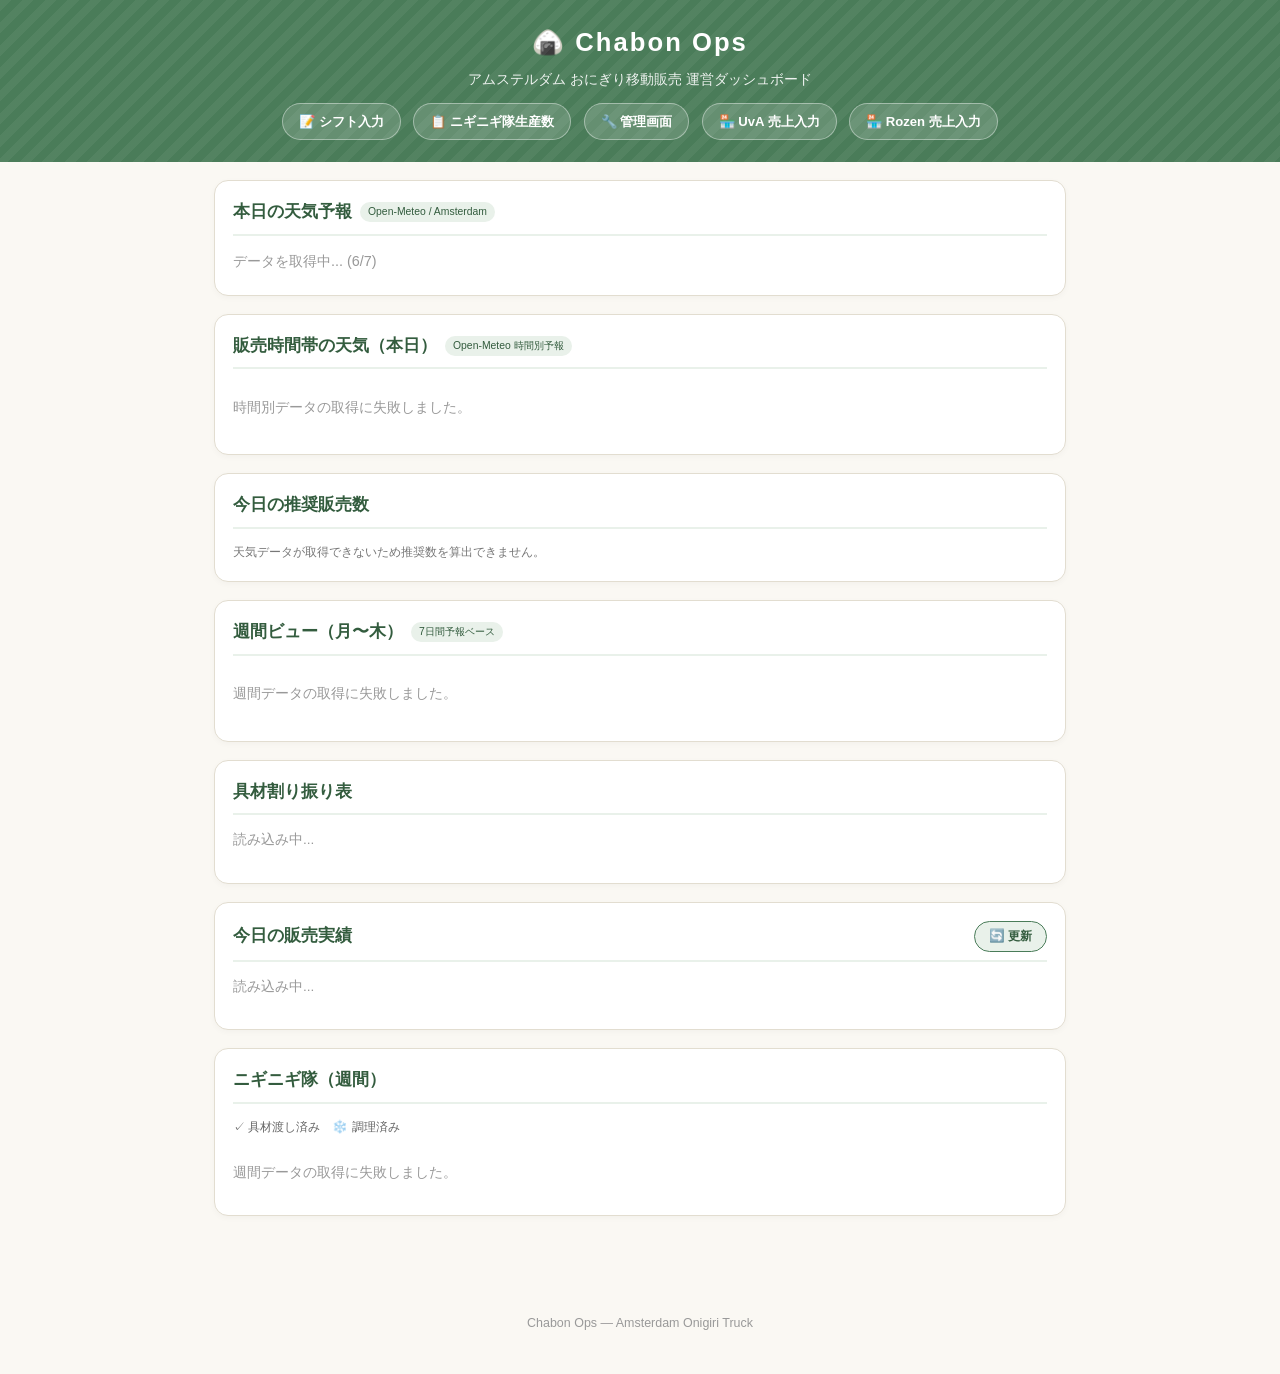
==== commit c591ddac: "Zuidの販売予測に「売れ行き＋天気」方式を追加し、手調整を保存できるようにする 直近の実績データ（時間帯別実績）とOpen-Meteoの過去天気を分析した結果、 気温15℃以下の日に売れ行きが一貫し" ====
--- a/index.html
+++ b/index.html
@@ -2,7 +2,7 @@
 <html lang="ja">
 <head>
 <meta charset="UTF-8">
-<meta name="viewport" content="width=device-width, initial-scale=1.0">
+<meta name="viewport" content="width=device-width, initial-scale=1.0, maximum-scale=1.0">
 <meta name="apple-mobile-web-app-capable" content="yes">
 <meta name="apple-mobile-web-app-status-bar-style" content="black-translucent">
 <meta name="apple-mobile-web-app-title" content="Chabon Ops">
@@ -286,6 +286,16 @@
     margin: 2px 3px 2px 0;
   }
   .off-note{ color:#999; font-size: 0.85rem; }
+  .store-settings-warning-banner{
+    background: #fdeceb;
+    border: 1px solid var(--accent);
+    color: #8a2e22;
+    border-radius: 10px;
+    padding: 10px 16px;
+    margin: 0 0 16px;
+    font-size: 0.88rem;
+    font-weight: bold;
+  }
 
   /* 週間ビュー */
   .week-cards{
@@ -453,25 +463,44 @@
   }
   .confirm-btn.yes{ background: var(--main); color: #fff; }
   .confirm-btn.no{ background: #e2ddd0; color: #555; }
-  /* 時間帯別実績：入力は入力モード（hourly-table.cssの.hourly-input-row等）で行う。
-     「一覧」（確認用・読み取り専用）の表本体・固定列のサイズだけは、共通化前の元の
-     サイズに戻す。固定列・固定見出し行の動き自体はhourly-table.css側のposition:sticky
-     指定をそのまま使う（ここでは上書きしない）。
+  /* 時間帯別実績（テーブル本体・固定列・メモ欄の構造はhourly-table.cssで共通化。
+     ただしindex.htmlは一覧性を優先するため、サイズ（幅・高さ・余白・文字サイズ）だけは
+     共通化前の元のサイズに戻す。固定列・固定見出し行の動き自体はhourly-table.css側の
+     position:sticky指定をそのまま使う（ここでは上書きしない）。
      #actualSalesAreaで囲むことで、hourly-table.cssの同名クラスより確実に優先させる。 */
   #actualSalesArea .hourly-table{ font-size: 0.82rem; min-width: 580px; }
   #actualSalesArea .hourly-table th, #actualSalesArea .hourly-table td{ padding: 5px 6px; }
-  #actualSalesArea .hourly-list-cell .sold-display{ font-size: 0.7rem; margin-top: 2px; min-height: 14px; }
-  #actualSalesArea .hourly-list-cell .sold-neg{ font-weight: normal; }
+  #actualSalesArea .hourly-table input[type="number"]{
+    width: 52px; min-height: 0; border-radius: 4px; padding: 3px 4px; font-size: 0.82rem;
+  }
+  #actualSalesArea .sold-display{ font-size: 0.7rem; margin-top: 2px; min-height: 14px; }
+  #actualSalesArea .sold-neg{ font-weight: normal; }
+  #actualSalesArea .cum-display{ font-size: 0.7rem; margin-top: 1px; min-height: 14px; }
+  #actualSalesArea .made-input{ width: 52px !important; }
+  #actualSalesArea .slot-subhead{ font-size: 0.6rem; opacity: 0.75; }
+  #actualSalesArea .slot-extra-row{ gap: 2px; margin-top: 2px; }
+  #actualSalesArea .given-input{ width: 32px !important; min-height: 0 !important; font-size: 0.68rem !important; padding: 2px 1px !important; }
+  #actualSalesArea .received-input{ width: 32px !important; min-height: 0 !important; font-size: 0.68rem !important; padding: 2px 1px !important; }
+  #actualSalesArea .moved-input, #actualSalesArea .moved-uva-input, #actualSalesArea .moved-rozen-input{ width: 56px !important; }
+  #actualSalesArea .total-row td{ font-size: 0.8rem; }
+  #actualSalesArea .total-cell{ min-width: 52px; }
   /* 2列目（作った数）の固定位置(left)は、1列目「具材名」の実際の表示幅に合わせている。
      サイズを元に戻した分、具材名列の幅も変わるため、hourly-table.cssの76px固定値のままだと
      横スクロール時に2列目が1列目（具材名の文字）に重なって隠れてしまう。
      最長の具材名「スパイシーツナマヨ」を表示した状態で実測した幅（約116px）に
      余裕を持たせた118pxに上書きする。 */
   #actualSalesArea .hourly-table th:nth-child(2), #actualSalesArea .hourly-table td:nth-child(2){ left: 118px; }
+  .store-section{ margin-bottom: 20px; }
+  .store-heading{ font-size: 1rem; font-weight: bold; color: var(--main-dark); margin: 12px 0 6px; }
   .location-input-row{ margin-bottom: 6px; font-size: 0.88rem; }
   .location-input-row input{ border: 1px solid #ccc; border-radius: 4px; padding: 3px 6px; font-size: 0.88rem; width: 140px; margin-left: 4px; }
   .soldout-time-row{ margin-bottom: 6px; font-size: 0.88rem; }
   .soldout-time-row input{ border: 1px solid #ccc; border-radius: 4px; padding: 3px 6px; font-size: 0.88rem; margin-left: 4px; }
+  .record-btn{
+    margin-top: 12px; padding: 10px 28px; background: var(--main); color: #fff;
+    border: none; border-radius: 6px; font-size: 1rem; font-weight: bold; cursor: pointer;
+  }
+  .record-btn:disabled{ background: #aaa; cursor: default; }
 </style>
 </head>
 <body>
@@ -490,6 +519,8 @@
 
 <main>
 
+  <div id="storeSettingsWarningBanner" class="store-settings-warning-banner" style="display:none;"></div>
+
   <section>
     <h2>本日の天気予報<span class="badge">Open-Meteo / Amsterdam</span></h2>
     <div id="weatherList" class="loading">読み込み中...</div>
@@ -551,6 +582,7 @@
 <script src="active-members.js"></script>
 <script src="date-format.js"></script>
 <script src="hourly-actuals.js"></script>
+<script src="store-settings.js"></script>
 <script>
 const LAT = 52.3676, LON = 4.9041;
 const SPREADSHEET_ID = "1rQtRUSP5e7qOjnT4RPvMGfWrEFcFL89AsLe8cjGIW4U"; // チセさんの生産データ
@@ -623,17 +655,22 @@
   }
 }
 
+// 確定プランにその日・その店舗の数があれば、推奨計算（天気予報・店舗の営業設定）の結果が
+// 休業(null)であっても、営業設定に関係なく確定数で上書きする（確定プランが正）。
+// 以前はr.zuid等が既に非null（＝推奨計算が営業と判定した日）の場合にしか上書きしておらず、
+// 推奨計算が休業と判定した日（店舗設定の不具合等）は確定プランの数があっても「休業」の
+// ままになってしまっていた。
 function applyConfirmedOverrides(results, confirmedMap){
   results.forEach(r => {
     const override = confirmedMap[mdLabel(r.dateStr)];
     if(!override) return;
-    if(r.zuid && override.zuid != null){
+    if(override.zuid != null){
       r.zuid = { total: override.zuid, reasons: ["管理画面で確定済み"] };
     }
-    if(r.uva && override.uva != null){
+    if(override.uva != null){
       r.uva = { total: override.uva, reasons: ["管理画面で確定済み"] };
     }
-    if(r.rozen && override.rozen != null){
+    if(override.rozen != null){
       r.rozen = { total: override.rozen, reasons: ["管理画面で確定済み"] };
     }
   });
@@ -667,13 +704,26 @@
 
 // 「店舗設定」シートを取得する（admin.htmlの「店舗の営業設定」で保存される内容を読み取り専用で使う）。
 // 未保存（シート自体が無い等）の場合は空のまま進め、DEFAULT_STORE_SETTINGSにフォールバックする。
+// gvizではなくCode.gs(type=storeSettings)経由（fetchStoreSettingsRows・store-settings.js共通化）で
+// 取得する。gviz経由だと列ごとの型推定により値が消えたり、列がずれて読まれる不具合があった。
 async function fetchStoreSettings(){
-  try{
-    return parseStoreSettingsSheet(await fetchGvizSheet("店舗設定"));
-  }catch(e){
-    console.error("店舗設定の取得に失敗しました", e);
-    return {};
-  }
+  const rows = await fetchStoreSettingsRows(SCRIPT_URL);
+  return parseStoreSettingsRows(rows);
+}
+
+// 店舗設定シートの値が、入っているのに日付・数値として読み取れなかった場合に、
+// 画面上部に警告を表示する（空欄＝未設定は正常な状態のため警告しない）。
+function renderStoreSettingsWarningBanner(){
+  const el = document.getElementById("storeSettingsWarningBanner");
+  if(!el) return;
+  const warnings = state.storeSettingsWarnings || [];
+  if(warnings.length === 0){
+    el.style.display = "none";
+    el.innerHTML = "";
+    return;
+  }
+  el.innerHTML = warnings.map(w => `⚠️ ${w}`).join("<br>");
+  el.style.display = "";
 }
 
 async function fetchGvizSheet(sheetName){
@@ -784,11 +834,9 @@
   confirmedPlanByDate: {}, // { [dateKey "M/D"]: { zuid, uva, chise, ningiBreakdown, hqQty, hqBreakdown } }
   todayDraft: null, // forecast from "作業中プラン" for today: { zuidFillingQty, uvaFillingQty, ... } | null
   openWeekKey: null, // 週間ビューで展開中の日付キー "M/D" | null
-  storeSettings: {}, // 店舗名 -> {startDate,endDate,weekdays,weekdayQty,weekendQty}（admin.htmlで設定）
+  storeSettings: {}, // 店舗名 -> {startDate,endDate,weekdays,weekdayQty,weekendQty,weekdayBase}（admin.htmlで設定）
+  storeSettingsWarnings: [], // 店舗設定シートの値が読み取れなかった項目の警告文（空でなければ画面上部に警告表示する）
   hourlyUpdatedAtByStore: {}, // 店舗名 -> 時間帯別実績の最新更新日時(epochミリ秒)。保存前の楽観的ロック基準
-  activeStoreKey: null, // 時間帯別実績の入力モードで選択中の店舗（null=初期値。初回描画時にZuidにする）
-  activeSlotIndex: null, // 入力モードで選択中の時間帯インデックス（null=初期値。初回描画時に現在時刻に近い時間帯にする）
-  inputModeController: null,
 };
 
 // 今月のおにぎり追加分(5%)は、枝豆・梅・うなぎの比率は変えず、変動具材5種の合計(0.89→0.84)を按分縮小して確保
@@ -839,10 +887,6 @@
   if([85,86].includes(code)) return { icon:"🌨️", text:"にわか雪" };
   if([95,96,99].includes(code)) return { icon:"⛈️", text:"雷雨" };
   return { icon:"❔", text:"不明" };
-}
-
-function isRainCode(code){
-  return [51,53,55,56,57,61,63,65,66,67,80,81,82,95,96,99].includes(code);
 }
 
 function renderWeather(daily){
@@ -864,11 +908,8 @@
   });
 }
 
-function weatherCategory(code){
-  if(code === 0 || code === 1) return "晴れ";
-  if(isRainCode(code)) return "雨";
-  return "曇り";
-}
+// isRainCode・weatherCategory・tempAdjustment・calcZuid・calcUvA・calcRozenは
+// store-settings.jsに共通化（admin.html・index.htmlで共通利用）。
 
 // 販売時間帯（11〜17時）の表示ブロック定義
 const SALES_SLOTS = [
@@ -918,172 +959,10 @@
   };
 }
 
-function tempAdjustment(temp){
-  if(temp <= 15) return { adj: -15, label: "15℃以下" };
-  if(temp <= 17) return { adj: -5, label: "16〜17℃" };
-  if(temp <= 24) return { adj: 10, label: "18〜24℃" };
-  if(temp <= 28) return { adj: 0, label: "25〜28℃" };
-  return { adj: -10, label: "29℃以上" };
-}
-
-function calcZuid(dow, salesWeather, baseOverride){
-  if(baseOverride === null || baseOverride === undefined || baseOverride === "") return null;
-
-  let total = Number(baseOverride);
-  const reasons = [`${DAY_NAMES[dow]}曜ベース ${total}個`];
-
-  if(!salesWeather){
-    reasons.push("予報範囲外のため気温・天気補正なし");
-    const ZUID_MIN_NF = 100;
-    if(total < ZUID_MIN_NF){ total = ZUID_MIN_NF; reasons.push(`最低保証 ${ZUID_MIN_NF}個 を適用`); }
-    return { total, reasons };
-  }
-
-  const { adj: tempAdj, label: tempLabel } = tempAdjustment(salesWeather.avgTemp);
-  total += tempAdj;
-  reasons.push(`気温${tempLabel}(11-15時平均) ${tempAdj >= 0 ? "+" : ""}${tempAdj}`);
-
-  if(salesWeather.hasRainGeneral){
-    total -= 20;
-    reasons.push("販売時間帯(11〜15時)に雨 -20");
-  } else if(weatherCategory(salesWeather.code) === "晴れ"){
-    total += 5;
-    reasons.push("晴れ +5");
-  } else if(weatherCategory(salesWeather.code) === "雨"){
-    reasons.push("販売時間帯外の雨のみ 天気補正なし");
-  } else {
-    reasons.push("曇り ±0");
-  }
-
-  const ZUID_MIN = 100;
-  if(total < ZUID_MIN){
-    total = ZUID_MIN;
-    reasons.push(`最低保証 ${ZUID_MIN}個 を適用`);
-  }
-
-  return { total, reasons };
-}
-
-function calcUvA(dow, salesWeather, baseOverride){
-  if(baseOverride === null || baseOverride === undefined || baseOverride === "") return null;
-  let total = Number(baseOverride);
-  const reasons = [`${DAY_NAMES[dow]}曜ベース ${total}個`];
-
-  if(salesWeather && salesWeather.avgTemp >= 18 && salesWeather.avgTemp <= 24){
-    total += 5;
-    reasons.push("気温18〜24℃ +5");
-  }
-
-  if(salesWeather && salesWeather.hasRainGeneral){ total -= 10; reasons.push("販売時間帯(11〜14時)に雨 -10"); }
-
-  const UVA_MIN = 25;
-  if(total < UVA_MIN){
-    total = UVA_MIN;
-    reasons.push(`最低保証 ${UVA_MIN}個 を適用`);
-  }
-
-  return { total, reasons };
-}
-
-/* ---------- 店舗設定（admin.htmlの「店舗の営業設定」を読み取り専用で利用） ---------- */
-// index.htmlはadmin.htmlとは別のJSスコープのため、営業期間・営業曜日の判定ロジック
-// （isStoreOperatingOn等）を同じ内容でここにも複製する（admin.html側のcalcZuid/calcUvA同様、
-// 元々index.htmlは予測計算を独自に持っている）。
-
-const STORE_SETTINGS_WEEKDAYS = [
-  { key: "mon", label: "月", dow: 1 },
-  { key: "tue", label: "火", dow: 2 },
-  { key: "wed", label: "水", dow: 3 },
-  { key: "thu", label: "木", dow: 4 },
-  { key: "fri", label: "金", dow: 5 },
-  { key: "sat", label: "土", dow: 6 },
-  { key: "sun", label: "日", dow: 0 },
-];
-
-function parseStoreSettingsSheet(json){
-  const result = {};
-  if(!json || !json.table || !json.table.rows) return result;
-  json.table.rows.forEach(r => {
-    const c = r.c;
-    if(!c || !c[0]) return;
-    const store = String(c[0].v || "").trim();
-    if(!store) return;
-    const weekdays = {};
-    STORE_SETTINGS_WEEKDAYS.forEach((wd, i) => {
-      const cell = c[3 + i];
-      weekdays[wd.key] = !(cell && cell.v === false);
-    });
-    const qtyOrNull = cell => (cell && cell.v !== null && cell.v !== undefined && cell.v !== "") ? Number(cell.v) : null;
-    // 曜日ごとの基準値（Zuid・UvA用。「平日基本数」「土日基本数」の2列の後に月〜日の7列で並ぶ）
-    const weekdayBase = {};
-    STORE_SETTINGS_WEEKDAYS.forEach((wd, i) => {
-      weekdayBase[wd.key] = qtyOrNull(c[12 + i]);
-    });
-    result[store] = {
-      startDate: parseGvizDateCell(c[1]) || "",
-      endDate: parseGvizDateCell(c[2]) || "",
-      weekdays,
-      weekdayQty: qtyOrNull(c[10]),
-      weekendQty: qtyOrNull(c[11]),
-      weekdayBase,
-    };
-  });
-  return result;
-}
-
-// Rozengracht店のオープン時点の初期値（admin.htmlのDEFAULT_STORE_SETTINGSと同じ値）。
-// 管理画面から一度でも保存すれば、以降はスプレッドシート側の値が優先される。
-// Zuid・UvAのweekdayBaseは、これまでコード中に埋め込まれていた曜日ごとの基準値
-// （Zuidは旧ZUID_SEASON_BASE.autumnの値、UvAは旧固定35個）をそのまま初期値として与える
-// （admin.htmlのDEFAULT_STORE_SETTINGSと同じ値）
-const DEFAULT_STORE_SETTINGS = {
-  Zuid: {
-    weekdayBase: { mon: 95, tue: 120, wed: 110, thu: 120, fri: 95, sat: null, sun: null },
-  },
-  UvA: {
-    weekdayBase: { mon: 35, tue: 35, wed: null, thu: 35, fri: null, sat: null, sun: null },
-  },
-  Rozengracht: {
-    startDate: "2026-11-09",
-    endDate: "2027-04-30",
-    weekdays: { mon: true, tue: true, wed: true, thu: true, fri: true, sat: true, sun: true },
-    weekdayQty: 100,
-    weekendQty: 150,
-  },
-};
-function getStoreConfig(store){
-  return state.storeSettings[store] || DEFAULT_STORE_SETTINGS[store] || null;
-}
-
-function isStoreOperatingOn(config, iso, dow){
-  if(!config) return true;
-  if(config.startDate && iso < config.startDate) return false;
-  if(config.endDate && iso > config.endDate) return false;
-  const wdEntry = STORE_SETTINGS_WEEKDAYS.find(wd => wd.dow === dow);
-  if(wdEntry && config.weekdays && config.weekdays[wdEntry.key] === false) return false;
-  return true;
-}
-
-// 天気等で自動計算する店舗（Zuid・UvA）の、指定した曜日の基準値（admin.htmlの
-// 「店舗の営業設定」で設定した値）を返す。未設定（null）ならその曜日は休業扱い
-function getStoreWeekdayBase(store, dow){
-  const config = getStoreConfig(store);
-  const wdEntry = STORE_SETTINGS_WEEKDAYS.find(wd => wd.dow === dow);
-  if(!config || !config.weekdayBase || !wdEntry) return null;
-  const v = config.weekdayBase[wdEntry.key];
-  return (v === null || v === undefined || v === "") ? null : Number(v);
-}
-
-// Rozengracht：天気等による自動計算は行わず、「店舗の営業設定」の平日・土日基本数をそのまま使う
-// （admin.htmlのbuildDays内の計算と同じロジック。営業期間・営業曜日の対象外の日はnull＝休業扱い）
-function calcRozen(iso, dow){
-  const config = getStoreConfig("Rozengracht");
-  if(!isStoreOperatingOn(config, iso, dow)) return null;
-  const isWeekend = (dow === 0 || dow === 6);
-  const baseQty = config ? (isWeekend ? config.weekendQty : config.weekdayQty) : null;
-  if(baseQty === null || baseQty === undefined || baseQty === "") return null;
-  return { total: Number(baseQty), reasons: [`${isWeekend ? "土日" : "平日"}基本数 ${baseQty}個`] };
-}
+// STORE_SETTINGS_WEEKDAYS・DEFAULT_STORE_SETTINGS・getStoreConfig・isStoreOperatingOn・
+// getStoreWeekdayBase・parseStoreSettingsRows・calcRozenはstore-settings.jsに共通化
+// （admin.html・index.htmlで共通利用。以前はindex.html側に別実装を複製していたため、
+// admin.htmlとindex.htmlで営業設定の判定が食い違う不具合があった）。
 
 /* ---------- 祝日（オランダ・Nager.Date API） ---------- */
 
@@ -1175,6 +1054,22 @@
   const holidayBadge = holidayName ? `<div class="holiday-badge">🎉 祝日：${holidayName}</div>` : "";
   const nsBadge = (nsDisruptions && nsDisruptions.length) ? `<div class="ns-badge">🚆 NSストライキ/運休</div>` : "";
   if(!result){
+    // 推奨計算（天気予報・店舗の営業設定）では休業扱いでも、確定プランにその店舗の数が
+    // 既にある場合は、営業設定・推奨計算の結果に関係なく「営業」として確定数を表示する
+    // （確定プランが正。admin.htmlの確定済み日表示と同じ考え方）
+    const confirmedVal = plan ? plan[storeKey] : null;
+    if(confirmedVal !== null && confirmedVal !== undefined && confirmedVal > 0){
+      return `
+        <div class="store-card">
+          <h3>${title}</h3>
+          ${holidayBadge}${nsBadge}
+          <div class="confirm-compare">
+            <div class="confirm-num">${confirmedVal}<span>個</span></div>
+            <div class="confirm-compare-note">確定数</div>
+          </div>
+        </div>
+      `;
+    }
     return `
       <div class="store-card">
         <h3>${title}</h3>
@@ -1198,7 +1093,7 @@
   `;
 }
 
-function buildDailyResults(daily, hourlyByDate, holidaysByIso, nsDisruptionsByDate){
+function buildDailyResults(daily, hourlyByDate, holidaysByIso, nsDisruptionsByDate, zuidTrendInfo){
   return daily.time.map((dateStr, i) => {
     const d = new Date(dateStr);
     const dow = d.getDay();
@@ -1208,16 +1103,23 @@
     const salesWeather = computeSalesWeather(hourlyByDate, dateStr);
     const holidayName = (holidaysByIso && holidaysByIso[dateStr]) || null;
     const nsDisruptions = (nsDisruptionsByDate && nsDisruptionsByDate[dateStr]) || null;
-    const zuid = calcZuid(dow, salesWeather, getStoreWeekdayBase("Zuid", dow));
-    const uva = calcUvA(dow, salesWeather, getStoreWeekdayBase("UvA", dow));
-    const rozen = calcRozen(dateStr, dow);
+    // 営業期間・営業曜日の判定、予測の方法（天気で自動計算／固定数）の呼び分けは
+    // resolveStoreForecast()（store-settings.js）に一本化されている。admin.htmlと同じ関数を
+    // 呼ぶため、判定が食い違うことが無い。
+    const zuid = resolveStoreForecast(state.storeSettings, "Zuid", dateStr, dow, salesWeather, zuidTrendInfo);
+    const uva = resolveStoreForecast(state.storeSettings, "UvA", dateStr, dow, salesWeather);
+    const rozen = resolveStoreForecast(state.storeSettings, "Rozengracht", dateStr, dow, salesWeather);
+    // 祝日・NSスト補正は「天気で自動計算」の店舗にのみ適用する（「固定数」は他の調整と同じく
+    // 入力した数をそのまま予測数にするため）
+    const zuidIsWeather = getStoreForecastMethod(state.storeSettings, "Zuid") === "weather";
+    const uvaIsWeather = getStoreForecastMethod(state.storeSettings, "UvA") === "weather";
     if(holidayName){
-      applyHolidayPenalty(zuid, ZUID_MIN_GUARANTEE);
-      applyHolidayPenalty(uva, UVA_MIN_GUARANTEE);
+      if(zuidIsWeather) applyHolidayPenalty(zuid, ZUID_MIN_GUARANTEE);
+      if(uvaIsWeather) applyHolidayPenalty(uva, UVA_MIN_GUARANTEE);
     }
     if(nsDisruptions && nsDisruptions.length){
-      applyNsPenalty(zuid, ZUID_MIN_GUARANTEE);
-      applyNsPenalty(uva, UVA_MIN_GUARANTEE);
+      if(zuidIsWeather) applyNsPenalty(zuid, ZUID_MIN_GUARANTEE);
+      if(uvaIsWeather) applyNsPenalty(uva, UVA_MIN_GUARANTEE);
     }
     return {
       dateStr, dow, maxTemp, minTemp, code, salesWeather, holidayName, nsDisruptions,
@@ -1272,8 +1174,11 @@
 
   state.todayTotal = (today.zuid ? today.zuid.total : 0) + (today.uva ? today.uva.total : 0) + (today.rozen ? today.rozen.total : 0);
 
+  // Zuid・Rozengrachtと同様、UvAも推奨計算が休業(null)でも確定プランの数があれば
+  // storeCardHtml側で確定数を表示するため、常にカードを描画する（以前はtoday.uvaが
+  // nullだとカード自体を描画せず、確定プランの数があっても表示されなかった）
   let html = storeCardHtml("Zuid（1号店）", today.zuid, "zuid", plan, today.holidayName, today.nsDisruptions);
-  if(today.uva !== null) html += storeCardHtml(today.uvaVenueLabel || "UvA", today.uva, "uva", plan, today.holidayName, today.nsDisruptions);
+  html += storeCardHtml(today.uvaVenueLabel || "UvA", today.uva, "uva", plan, today.holidayName, today.nsDisruptions);
   html += storeCardHtml("Rozengracht", today.rozen, "rozen", plan, null, null);
   box.innerHTML = html;
 }
@@ -1383,10 +1288,12 @@
   `;
 }
 
-// getTodayFillingTotals()・getStoreTotals()・buildHourlyInputModeHtml()・
-// bindHourlyInputMode()はhourly-actuals.jsに共通化（index.html/uva.html/rozen.htmlで共通利用）
-
-async function renderActualSales(){
+// getTodayFillingTotals()・getStoreTotals()はhourly-actuals.jsに共通化
+// （index.html/uva.html/rozen.htmlで共通利用）
+
+// buildStoreTable()はhourly-actuals.jsに共通化（index.html/uva.html/rozen.htmlで共通利用）
+
+function renderActualSales(){
   const area = document.getElementById("actualSalesArea");
   if(!state.dailyResults.length){ area.innerHTML = `<p class="off-note">読み込み中...</p>`; return; }
 
@@ -1398,61 +1305,67 @@
   const fillings = FILLINGS.filter(f => (zuidTotals[f] || 0) > 0 || (uvaTotals[f] || 0) > 0 || (rozenTotals[f] || 0) > 0);
   if(fillings.length === 0){ area.innerHTML = `<p class="off-note">具材の割り振りがありません。</p>`; return; }
 
-  const hourlySlots = HOURLY_SLOTS;
-  const activeSlotIndex = state.activeSlotIndex !== null ? state.activeSlotIndex : nearestHourlySlotIndex(hourlySlots);
-  const activeStoreKey = state.activeStoreKey || "Zuid";
-
-  // 販売終了時間・（UvAのみ）販売場所・メモは時間帯に関係ない店舗ごとの日次欄のため、
-  // 入力モードの店舗ごとの行の末尾（footerHtml）に含め、店舗タブの表示/非表示と連動させる
-  const zuidFooter = `
-    <div class="soldout-time-row">
-      販売終了時間：<input type="time" id="soldoutTime-Zuid">
-      <span class="notes-label">（完売した場合はその時刻、完売しなかった場合は営業終了時刻）</span>
+  area.innerHTML = `
+    <div class="store-section">
+      <div class="store-heading">🏪 Zuid</div>
+      <div class="table-scroll table-scroll--bounded">${buildStoreTable("Zuid", fillings, zuidTotals)}</div>
+      <div class="soldout-time-row">
+        販売終了時間：<input type="time" id="soldoutTime-Zuid">
+        <span class="notes-label">（完売した場合はその時刻、完売しなかった場合は営業終了時刻）</span>
+      </div>
+      ${buildNotesAreaHtml("Zuid")}
+      <button class="record-btn" id="saveZuidBtn">Zuidの実績を記録する</button>
     </div>
-    ${buildNotesAreaHtml("Zuid")}`;
-  const uvaFooter = `
-    <div class="location-input-row">
-      販売場所：<input type="text" id="uvaLocationInput" value="UvA" placeholder="UvA" maxlength="20">
+    <div class="store-section">
+      <div class="store-heading">🏪 UvA</div>
+      <div class="location-input-row">
+        販売場所：<input type="text" id="uvaLocationInput" value="UvA" placeholder="UvA" maxlength="20">
+      </div>
+      <div class="table-scroll table-scroll--bounded">${buildStoreTable("UvA", fillings, uvaTotals)}</div>
+      <div class="soldout-time-row">
+        販売終了時間：<input type="time" id="soldoutTime-UvA">
+        <span class="notes-label">（完売した場合はその時刻、完売しなかった場合は営業終了時刻）</span>
+      </div>
+      ${buildNotesAreaHtml("UvA")}
+      <button class="record-btn" id="saveUvABtn">UvAの実績を記録する</button>
     </div>
-    <div class="soldout-time-row">
-      販売終了時間：<input type="time" id="soldoutTime-UvA">
-      <span class="notes-label">（完売した場合はその時刻、完売しなかった場合は営業終了時刻）</span>
+    <div class="store-section">
+      <div class="store-heading">🏪 Rozengracht</div>
+      <div class="table-scroll table-scroll--bounded">${buildStoreTable("Rozengracht", fillings, rozenTotals)}</div>
+      <div class="soldout-time-row">
+        販売終了時間：<input type="time" id="soldoutTime-Rozengracht">
+        <span class="notes-label">（完売した場合はその時刻、完売しなかった場合は営業終了時刻）</span>
+      </div>
+      ${buildNotesAreaHtml("Rozengracht")}
+      <button class="record-btn" id="saveRozenBtn">Rozengrachtの実績を記録する</button>
     </div>
-    ${buildNotesAreaHtml("UvA")}`;
-  const rozenFooter = `
-    <div class="soldout-time-row">
-      販売終了時間：<input type="time" id="soldoutTime-Rozengracht">
-      <span class="notes-label">（完売した場合はその時刻、完売しなかった場合は営業終了時刻）</span>
-    </div>
-    ${buildNotesAreaHtml("Rozengracht")}`;
-
-  const storeDefs = [
-    { key: "Zuid", label: "Zuid", totals: zuidTotals, madeReadonly: false,
-      showReceived: true, showMovedToZuid: false, showMovedToUva: false, showMovedToRozengracht: true,
-      footerHtml: zuidFooter },
-    { key: "UvA", label: "UvA", totals: uvaTotals, madeReadonly: false,
-      showReceived: true, showMovedToZuid: true, showMovedToUva: false, showMovedToRozengracht: true,
-      footerHtml: uvaFooter },
-    { key: "Rozengracht", label: "Rozengracht", totals: rozenTotals, madeReadonly: false,
-      showReceived: true, showMovedToZuid: true, showMovedToUva: true, showMovedToRozengracht: false,
-      footerHtml: rozenFooter },
-  ];
-
-  area.innerHTML = buildHourlyInputModeHtml(storeDefs, fillings, hourlySlots, activeStoreKey, activeSlotIndex, true);
+  `;
+
+  area.querySelectorAll(".hourly-input, .made-input, .given-input, .received-input, .moved-input, .moved-uva-input, .moved-rozen-input").forEach(inp =>
+    inp.addEventListener("input", () => updateSoldDisplay(["Zuid", "UvA", "Rozengracht"], fillings))
+  );
   ["Zuid", "UvA", "Rozengracht"].forEach(wireNoteLengthWarning);
-
-  // 保存済みデータを、入力モードのイベント結線（＝自動保存が働き始めるタイミング）より
-  // 先に復元することで、復元が終わる前に空欄のまま自動保存されて既存データが
-  // 消えてしまう事故を防ぐ（イベントはまだ結線されていないため、復元中は何も保存されない）
-  await refreshHourlyRecords();
-
-  state.inputModeController = bindHourlyInputMode({
-    storeDefs, fillings, hourlySlots, showStoreTabs: true,
-    getActiveStoreKey: () => state.activeStoreKey || "Zuid",
-    setActiveStoreKey: key => { state.activeStoreKey = key; },
-    getActiveSlotIndex: () => state.activeSlotIndex !== null ? state.activeSlotIndex : activeSlotIndex,
-    setActiveSlotIndex: i => { state.activeSlotIndex = i; },
-    save: saveStoreNow,
+  const saveBtns = {
+    Zuid: document.getElementById("saveZuidBtn"),
+    UvA: document.getElementById("saveUvABtn"),
+    Rozengracht: document.getElementById("saveRozenBtn"),
+  };
+  Object.entries(saveBtns).forEach(([storeKey, btn]) => btn.addEventListener("click", () => handleSaveStoreClick(storeKey)));
+
+  // 保存済みデータを読み込んで入力欄を復元する。復元が完了する前に保存ボタンが押されると、
+  // まだ空のままの入力欄の値（空欄）が送信され、既に保存済みの実績を上書きして消してしまう
+  // 事故につながるため、復元が完了するまで保存ボタンを一時的に無効化する。
+  const originalLabels = {};
+  Object.entries(saveBtns).forEach(([storeKey, btn]) => {
+    originalLabels[storeKey] = btn.textContent;
+    btn.disabled = true;
+    btn.textContent = "読み込み中...";
+  });
+  refreshHourlyRecords().finally(() => {
+    Object.entries(saveBtns).forEach(([storeKey, btn]) => {
+      btn.disabled = false;
+      btn.textContent = originalLabels[storeKey];
+    });
   });
 }
 
@@ -1469,7 +1382,7 @@
 
   const rows = await fetchHourlyData(SCRIPT_URL, today.dateStr);
   restoreHourlyInputs(rows, today.dateStr);
-  if(state.inputModeController) state.inputModeController.refreshAll();
+  updateSoldDisplay(["Zuid", "UvA", "Rozengracht"], fillings);
 
   // 楽観的ロックの基準値（保存前チェック用）を、店舗ごとに最新の更新日時で更新しておく
   if(!state.hourlyUpdatedAtByStore) state.hourlyUpdatedAtByStore = {};
@@ -1482,25 +1395,22 @@
   const btn = document.getElementById("refreshHourlyBtn");
   if(btn){ btn.disabled = true; btn.textContent = "更新中..."; }
   try{
-    // 更新前に、保留中（デバウンス待ち）の保存があれば確定させておく
-    // （再読み込みで古い値が入力欄に上書きされ、未保存の入力が消える事故を防ぐ）
-    ["Zuid", "UvA", "Rozengracht"].forEach(storeKey => flushHourlySave(storeKey));
     await refreshHourlyRecords();
   }finally{
     if(btn){ btn.disabled = false; btn.textContent = "🔄 更新"; }
   }
 }
 
-// fetchHourlyData()・restoreHourlyInputs()はhourly-actuals.jsに共通化
+// updateSoldDisplay()・fetchHourlyData()・restoreHourlyInputs()はhourly-actuals.jsに共通化
 // （index.html/uva.html/rozen.htmlで共通利用）。fetchHourlyDataの呼び出しはfetchHourlyData(SCRIPT_URL, dateIso)。
 
-// 入力モードから自動保存（スロット・店舗切替時・デバウンス経過時）・手動保存の両方から
-// 呼ばれる。実際の計算・送信・楽観的ロックのチェックはhourly-actuals.jsのsaveStoreActual()
-// （index.html/uva.html/rozen.html共通）に委譲し、変更していない。
-async function saveStoreNow(storeKey){
+// 保存ボタンのクリックハンドラ。実際の計算・送信・楽観的ロックのチェックは
+// hourly-actuals.jsのsaveStoreActual()（index.html/uva.html/rozen.html共通）に委譲し、
+// ここではボタンの表示（送信中→結果）だけを担当する。
+async function handleSaveStoreClick(storeKey){
   const today = state.dailyResults[0];
   const plan = state.confirmedPlanByDate[mdLabel(today.dateStr)];
-  if(!plan) return false;
+  if(!plan) return;
 
   const { zuidTotals, uvaTotals, rozenTotals } = getStoreTotals(plan, state.todayDraft);
   const fillings = FILLINGS.filter(f => (zuidTotals[f] || 0) > 0 || (uvaTotals[f] || 0) > 0 || (rozenTotals[f] || 0) > 0);
@@ -1511,7 +1421,11 @@
   const note = (document.getElementById(`notes-${storeKey}`) || {value:""}).value.trim();
   const soldOutTime = (document.getElementById(`soldoutTime-${storeKey}`) || {value:""}).value.trim();
 
+  const btnId = storeKey === "Zuid" ? "saveZuidBtn" : storeKey === "UvA" ? "saveUvABtn" : "saveRozenBtn";
+  const btn = document.getElementById(btnId);
+  if(btn){ btn.disabled = true; btn.textContent = "送信中..."; }
   const t0 = Date.now();
+
   const result = await saveStoreActual({
     scriptUrl: SCRIPT_URL, storeKey, dateIso: today.dateStr, fillings,
     weekday: DAY_NAMES[today.dow] + "曜", weather: w.text, temp: Math.round(today.maxTemp),
@@ -1523,13 +1437,19 @@
     console.log(`[index.html] saveStoreActual(${storeKey}) 保存: ${Date.now() - t0}ms`);
     if(!state.hourlyUpdatedAtByStore) state.hourlyUpdatedAtByStore = {};
     state.hourlyUpdatedAtByStore[storeKey] = result.expectedUpdatedAt;
-    return true;
+    if(btn){ btn.textContent = "✓ 記録しました"; }
+    setTimeout(() => {
+      if(btn){ btn.textContent = `${storeKey}の実績を記録する`; btn.disabled = false; }
+    }, 3000);
   } else if(result.reason === "conflict"){
     console.warn(`[index.html] saveStoreActual(${storeKey}) 他の端末で更新されていたため保存を中止しました`);
-    return false;
+    if(btn){ btn.textContent = "⚠️ 他の端末で更新されています。再読み込みしてください"; }
+    setTimeout(() => {
+      if(btn){ btn.textContent = `${storeKey}の実績を記録する`; btn.disabled = false; }
+    }, 5000);
   } else {
     console.error(`実績記録失敗（${Date.now() - t0}ms経過後にエラー）:`, result.error);
-    return false;
+    if(btn){ btn.textContent = `${storeKey}の実績を記録する`; btn.disabled = false; }
   }
 }
 
@@ -1701,7 +1621,7 @@
 
   // 互いに依存しない取得は全てここでPromise.allにより並列実行する
   // （NS運休情報は表示に必須ではないため、ここには含めず後段で非同期に取得する）
-  const totalTasks = 6;
+  const totalTasks = 7;
   let doneTasks = 0;
   setLoadingProgress(doneTasks, totalTasks);
   // 各取得の所要時間を個別にログ出力する（次に初期表示が遅くなった際、
@@ -1723,7 +1643,8 @@
       confirmedMap,
       bootstrap,
       shiftSheetData,
-      storeSettings,
+      storeSettingsResult,
+      hourlyHistoryRows,
     ] = await Promise.all([
       track(fetch(weatherUrl).then(r => r.json()), "天気予報(open-meteo)"),
       track(fetchDutchHolidays([thisYear, thisYear + 1]), "祝日データ(date.nager.at)"),
@@ -1733,15 +1654,25 @@
       track(fetchBootstrap(), "bootstrap(作業中プラン+具材ステータス)"),
       track(fetchShiftSheetData(), "シフト回答"),
       track(fetchStoreSettings(), "店舗設定"),
+      // Zuidの「売れ行き＋天気」でL（直近営業日の14時累計の中央値）を計算するための、
+      // 直近45日分の時間帯別実績
+      track(fetchHourlyData(SCRIPT_URL, null, new Date(Date.now() - 45 * 86400000).toISOString().slice(0, 10)).catch(e => { console.error("時間帯別実績（直近分）取得失敗", e); return []; }), "時間帯別実績(直近45日)"),
     ]);
     const draftList = bootstrap.drafts;
     applyStatusesToState(bootstrap.statuses);
 
-    state.storeSettings = storeSettings;
+    state.storeSettings = storeSettingsResult.settings;
+    state.storeSettingsWarnings = storeSettingsResult.warnings;
+    renderStoreSettingsWarningBanner();
     state.hourlyByDate = buildHourlyByDate(data.hourly);
     state.holidaysByIso = holidaysByIso;
     state.nsDisruptionsByDate = {}; // NS運休情報は後段で取得するため、初期表示時点では空のまま進める
-    state.dailyResults = buildDailyResults(data.daily, state.hourlyByDate, state.holidaysByIso, state.nsDisruptionsByDate);
+    // Zuidの「売れ行き＋天気」のL（直近営業日の14時累計の中央値）を計算する
+    state.hourlyHistoryRows = hourlyHistoryRows;
+    const zuidTrendSettings0 = getStoreTrendSettings(state.storeSettings, "Zuid");
+    const todayIsoForTrend = new Date().toISOString().slice(0, 10);
+    state.zuidTrendInfo = computeSalesTrendL(hourlyHistoryRows, "Zuid", todayIsoForTrend, zuidTrendSettings0.startDate);
+    state.dailyResults = buildDailyResults(data.daily, state.hourlyByDate, state.holidaysByIso, state.nsDisruptionsByDate, state.zuidTrendInfo);
 
     state.confirmedPlanByDate = confirmedMap;
 
@@ -1785,7 +1716,7 @@
     nsDisruptionsPromise.then(nsMap => {
       if(!nsMap || Object.keys(nsMap).length === 0) return;
       state.nsDisruptionsByDate = nsMap;
-      state.dailyResults = buildDailyResults(data.daily, state.hourlyByDate, state.holidaysByIso, nsMap);
+      state.dailyResults = buildDailyResults(data.daily, state.hourlyByDate, state.holidaysByIso, nsMap, state.zuidTrendInfo);
       // renderRecommendation()はtodayOriginalRecommendationを見るため、初回読み込み時と同じ手順で
       // 上書き前の値をここでも更新しておく（更新し忘れるとNS補正が推奨数カードに反映されない）
       state.todayOriginalRecommendation = {
--- a/hourly-table.css
+++ b/hourly-table.css
@@ -28,97 +28,29 @@
 }
 .made-input{ background: #f3f1ea; color: #555; }
 .slot-subhead{ font-weight: normal; font-size: 0.62rem; opacity: 0.8; display: block; }
-/* 具材・あげた数・受け取った数・移動欄の色分けだけ残し、サイズ指定は入力モード側
-   （下の「入力モード」セクションの.hourly-field-given input等）に譲る。入力モードの
-   入力欄はこのclass名をそのまま使うため、ここで幅・高さ・文字サイズを固定してしまうと
-   タップしやすい大きな入力欄にならない（誤タップ防止という今回の目的と矛盾する） */
-.given-input{ color: #a35; }
-.received-input{ color: #358; }
-.moved-input, .moved-uva-input, .moved-rozen-input{ color: #358; }
+.slot-extra-row{ display: flex; gap: 4px; justify-content: center; margin-top: 4px; }
+/* あげた数・受け取った数の入力欄は、文字が16px未満だとiPhoneでタップ時に画面が
+   ズームしてしまうため、幅は狭いままでも文字サイズだけは16px以上を保つ */
+.given-input{ width: 50px !important; min-height: 44px !important; font-size: 16px !important; color: #a35; }
+.received-input{ width: 50px !important; min-height: 44px !important; font-size: 16px !important; color: #358; }
+.moved-input, .moved-uva-input, .moved-rozen-input{ width: 64px !important; font-size: 16px; color: #358; }
 .sold-display{ font-size: 0.74rem; color: #888; margin-top: 4px; min-height: 16px; }
 .sold-neg{ color: #e53; font-weight: bold; }
 .cum-display{ font-size: 0.74rem; color: #4a7; margin-top: 2px; min-height: 16px; }
 .total-row td{ background: #f5f2ec; font-weight: bold; color: #555; border-top: 2px solid #d0c8b8; }
 
-/* ========== 入力モード（1時間帯ずつの大きな入力欄） ========== */
-
-/* 上部固定バー：店舗・時間帯・保存状態・一覧切替ボタンを常時表示する */
-.hourly-mode-bar{
-  position: sticky; top: 0; z-index: 5;
-  background: var(--card); border: 1px solid var(--line); border-radius: 10px;
-  padding: 8px 10px; margin-bottom: 8px;
-  box-shadow: 0 2px 6px rgba(0,0,0,0.06);
+/* ========== 入力中セルの強調（どこに入力しているか分かりやすくする） ==========
+   フォーカスされた入力欄自体は枠線＋背景色で目立たせ、その行（具材）・列（時間帯）は
+   薄い色で範囲を示す。クラスの付け外しはhourly-actuals.jsのfocusin/focusoutで行う。 */
+.hourly-input:focus, .given-input:focus, .received-input:focus,
+.made-input:focus, .moved-input:focus, .moved-uva-input:focus, .moved-rozen-input:focus{
+  outline: none; border: 2px solid var(--main);
 }
-.hourly-mode-bar-row{ display: flex; align-items: center; gap: 8px; flex-wrap: wrap; }
-.hourly-mode-bar-store{ font-weight: bold; color: var(--main-dark); font-size: 0.95rem; }
-.hourly-mode-bar-slot{
-  background: var(--main); color: #fff; border-radius: 100px; padding: 2px 10px; font-weight: bold; font-size: 0.88rem;
-}
-.hourly-mode-bar-status{ font-size: 0.76rem; color: #888; flex: 1; min-width: 60px; }
-.hourly-mode-bar-filling{ font-size: 0.82rem; color: var(--main-dark); font-weight: bold; margin-top: 4px; min-height: 1.1em; }
-.hourly-view-toggle-btn{
-  background: var(--main-light); color: var(--main-dark); border: 1px solid var(--line);
-  border-radius: 100px; padding: 6px 12px; font-size: 0.82rem; font-weight: bold;
-  cursor: pointer; font-family: inherit; min-height: 36px;
-}
-
-/* 店舗タブ・時間帯タブ：大きめのボタンを横に並べる */
-.hourly-store-tabs, .hourly-slot-tabs{
-  display: flex; gap: 6px; overflow-x: auto; margin-bottom: 10px; padding-bottom: 2px;
-}
-.hourly-store-tab, .hourly-slot-tab{
-  flex-shrink: 0; min-height: 48px; min-width: 56px;
-  border: 1px solid var(--line); border-radius: 10px; background: var(--card);
-  color: var(--ink); font-size: 0.95rem; font-weight: bold; font-family: inherit;
-  cursor: pointer; padding: 6px 14px;
-}
-.hourly-store-tab.active, .hourly-slot-tab.active{
-  background: var(--main); color: #fff; border-color: var(--main);
-}
-
-/* 具材1つ分の入力行：縦にゆったり並べ、誤タップを防ぐ */
-.hourly-input-row{
-  background: var(--card); border: 1px solid var(--line); border-radius: 10px;
-  padding: 12px 14px; margin-bottom: 14px;
-}
-.hourly-input-row--active{
-  background: var(--main-light); border-color: var(--main);
-}
-.hourly-row-head{ display: flex; align-items: center; justify-content: space-between; margin-bottom: 8px; }
-.hourly-row-filling-name{ font-size: 1.05rem; font-weight: bold; color: var(--ink); }
-.hourly-made-field{ display: flex; align-items: center; gap: 4px; font-size: 0.8rem; color: #888; }
-.hourly-made-field input{
-  width: 56px; min-height: 48px; border: 1px solid #ccc; border-radius: 6px;
-  padding: 2px 4px; font-size: 16px; text-align: center; background: #f3f1ea; color: #555;
-}
-.hourly-row-fields{ display: flex; align-items: flex-end; gap: 10px; flex-wrap: wrap; }
-.hourly-field{ display: flex; flex-direction: column; gap: 4px; }
-.hourly-field-label{ font-size: 0.74rem; color: #888; }
-.hourly-field input{
-  min-height: 48px; border: 1px solid #ccc; border-radius: 8px;
-  padding: 4px 6px; font-size: 16px; text-align: center; font-family: inherit;
-}
-.hourly-field-remain{ flex: 1; min-width: 100px; }
-.hourly-field-remain input{
-  min-height: 56px; font-size: 1.5rem; font-weight: bold; border: 2px solid var(--main); color: var(--main-dark);
-}
-.hourly-field-given input, .hourly-field-received input{ width: 72px; color: #a35; }
-.hourly-field-received input{ color: #358; }
-.hourly-row-ref{ display: flex; gap: 10px; margin-top: 6px; font-size: 0.78rem; color: #888; min-height: 1.1em; }
-.hourly-row-ref .sold-display{ margin-top: 0; min-height: 0; }
-.hourly-moved-row{ display: flex; gap: 10px; flex-wrap: wrap; margin-top: 10px; padding-top: 10px; border-top: 1px dashed var(--line); }
-.hourly-moved-field{ display: flex; flex-direction: column; gap: 4px; font-size: 0.78rem; color: #358; }
-.hourly-moved-field input{
-  min-height: 48px; width: 76px; border: 1px solid #ccc; border-radius: 8px;
-  padding: 4px 6px; font-size: 16px; text-align: center; font-family: inherit; color: #358;
-}
-
-/* 一覧（確認用）セルのタップ領域 */
-.hourly-list-cell{ cursor: pointer; }
-.hourly-list-cell:active{ background: var(--main-light); }
-.hourly-list-remain{ font-weight: bold; font-size: 0.95rem; }
-.hourly-list-sub{ font-size: 0.68rem; color: #888; min-height: 14px; }
-.hourly-list-view-area{ margin-bottom: 10px; }
+table.hourly-table tr.hourly-row-highlight td{ background: var(--main-light); }
+table.hourly-table tr.hourly-row-highlight td:nth-child(1),
+table.hourly-table tr.hourly-row-highlight td:nth-child(2){ background: var(--main-light); }
+table.hourly-table td.hourly-col-highlight{ background: var(--main-light); }
+table.hourly-table td.hourly-active-cell{ background: #fff3d8 !important; box-shadow: inset 0 0 0 2px var(--main); }
 
 .notes-area{ margin-top: 8px; }
 .notes-label{ font-size: 0.82rem; color: #666; display: block; margin-bottom: 3px; }
